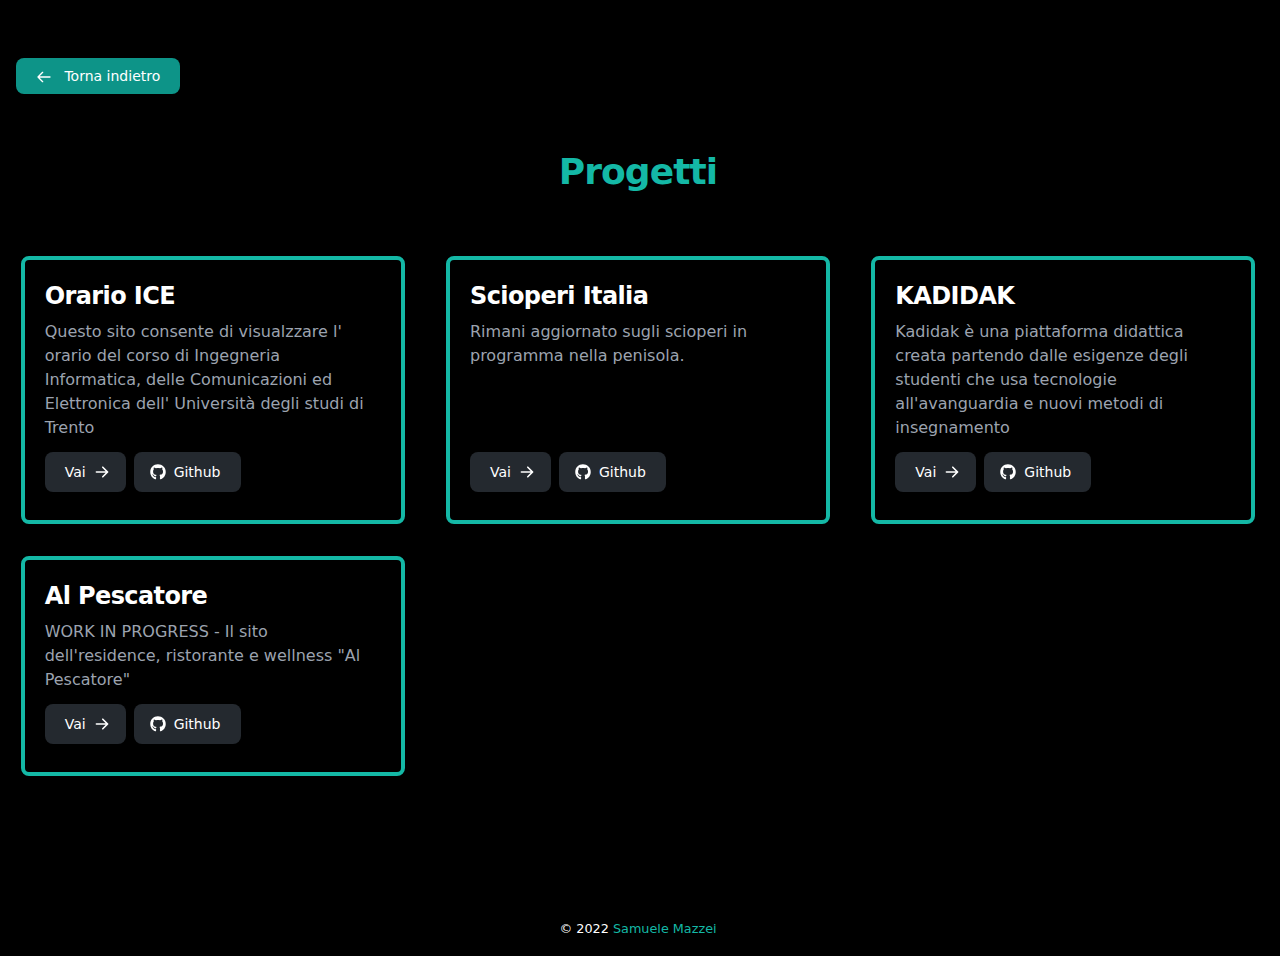
==== progetti/index.html @ 5427f7c4 "new site" ====
<!DOCTYPE html>
<!DOCTYPE html><html lang="it">
  <head>
    <meta charset="UTF-8">
    <meta name="viewport" content="width=device-width">
    <link rel="icon" type="image/x-icon" href="/favicon.ico">
    <title>Progetti | Samuele Mazzei</title>
    <meta name="description" content="Qui trovi tutti i progetti a cui ho lavorato">
  <link rel="stylesheet" href="/assets/3dc16f4d.d06c239d.css" /></head>
  <body class="bg-black">
    <div class="min-h-screen">
      <section class="bg-black">
    <div class="py-8 lg:py-16 px-4 mx-auto justify-center">
      <a href="/" class="mx-auto focus:outline-none text-white focus:ring-4 font-medium rounded-lg text-sm px-5 py-2.5 bg-teal-600 hover:bg-teal-700 focus:ring-teal-800">
        <svg class="w-4 h-4 mr-2 self-center inline-flex" fill="none" stroke="currentColor" viewBox="0 0 24 24" xmlns="http://www.w3.org/2000/svg"><path stroke-linecap="round" stroke-linejoin="round" stroke-width="2" d="M10 19l-7-7m0 0l7-7m-7 7h18"></path>
        </svg>
        Torna indietro
      </a>
      <h2 class="lg:my-16 my-8 text-4xl tracking-tight font-extrabold text-center text-teal-500">
        Progetti
      </h2>
      <div class="grid gap-8 md:grid-cols-2 lg:grid-cols-3 justify-center container mx-auto justify-items-center">
        <div class="max-w-sm rounded-lg border-4 border-teal-500 bg-black"><div class="flex h-full flex-col p-5"><a href="https://zealous-pike-59fbec.netlify.app/"><h5 class="mb-2 text-2xl font-bold tracking-tight text-white">Orario ICE</h5></a>
    <p class="mb-3 grow font-normal text-gray-400">Questo sito consente di visualzzare l&#39; orario del corso di Ingegneria Informatica, delle Comunicazioni ed Elettronica dell&#39; Università degli studi di Trento</p>
    <div class="align-center flex"><a href="https://zealous-pike-59fbec.netlify.app/" target="_blank" class="mr-2 mb-2 inline-flex items-center rounded-lg bg-[#24292F] px-5 py-2.5 text-center text-sm font-medium text-white hover:bg-[#24292F]/90 focus:outline-none focus:ring-4 focus:ring-[#24292F]/50 dark:hover:bg-[#050708]/30 dark:focus:ring-gray-500">Vai
        <svg class="ml-2 -mr-1 h-4 w-4" fill="currentColor" viewBox="0 0 20 20" xmlns="http://www.w3.org/2000/svg"><path fill-rule="evenodd" d="M10.293 3.293a1 1 0 011.414 0l6 6a1 1 0 010 1.414l-6 6a1 1 0 01-1.414-1.414L14.586 11H3a1 1 0 110-2h11.586l-4.293-4.293a1 1 0 010-1.414z" clip-rule="evenodd"></path></svg></a>
      <a href="https://github.com/Samu01Tech/Orario-ICE" target="_blank" class="mr-2 mb-2 inline-flex items-center rounded-lg bg-[#24292F] px-5 py-2.5 text-center text-sm font-medium text-white hover:bg-[#24292F]/90 focus:outline-none focus:ring-4 focus:ring-[#24292F]/50 dark:hover:bg-[#050708]/30 dark:focus:ring-gray-500"><svg class="mr-2 -ml-1 h-4 w-4" aria-hidden="true" focusable="false" data-prefix="fab" data-icon="github" role="img" xmlns="http://www.w3.org/2000/svg" viewBox="0 0 496 512"><path fill="currentColor" d="M165.9 397.4c0 2-2.3 3.6-5.2 3.6-3.3 .3-5.6-1.3-5.6-3.6 0-2 2.3-3.6 5.2-3.6 3-.3 5.6 1.3 5.6 3.6zm-31.1-4.5c-.7 2 1.3 4.3 4.3 4.9 2.6 1 5.6 0 6.2-2s-1.3-4.3-4.3-5.2c-2.6-.7-5.5 .3-6.2 2.3zm44.2-1.7c-2.9 .7-4.9 2.6-4.6 4.9 .3 2 2.9 3.3 5.9 2.6 2.9-.7 4.9-2.6 4.6-4.6-.3-1.9-3-3.2-5.9-2.9zM244.8 8C106.1 8 0 113.3 0 252c0 110.9 69.8 205.8 169.5 239.2 12.8 2.3 17.3-5.6 17.3-12.1 0-6.2-.3-40.4-.3-61.4 0 0-70 15-84.7-29.8 0 0-11.4-29.1-27.8-36.6 0 0-22.9-15.7 1.6-15.4 0 0 24.9 2 38.6 25.8 21.9 38.6 58.6 27.5 72.9 20.9 2.3-16 8.8-27.1 16-33.7-55.9-6.2-112.3-14.3-112.3-110.5 0-27.5 7.6-41.3 23.6-58.9-2.6-6.5-11.1-33.3 2.6-67.9 20.9-6.5 69 27 69 27 20-5.6 41.5-8.5 62.8-8.5s42.8 2.9 62.8 8.5c0 0 48.1-33.6 69-27 13.7 34.7 5.2 61.4 2.6 67.9 16 17.7 25.8 31.5 25.8 58.9 0 96.5-58.9 104.2-114.8 110.5 9.2 7.9 17 22.9 17 46.4 0 33.7-.3 75.4-.3 83.6 0 6.5 4.6 14.4 17.3 12.1C428.2 457.8 496 362.9 496 252 496 113.3 383.5 8 244.8 8zM97.2 352.9c-1.3 1-1 3.3 .7 5.2 1.6 1.6 3.9 2.3 5.2 1 1.3-1 1-3.3-.7-5.2-1.6-1.6-3.9-2.3-5.2-1zm-10.8-8.1c-.7 1.3 .3 2.9 2.3 3.9 1.6 1 3.6 .7 4.3-.7 .7-1.3-.3-2.9-2.3-3.9-2-.6-3.6-.3-4.3 .7zm32.4 35.6c-1.6 1.3-1 4.3 1.3 6.2 2.3 2.3 5.2 2.6 6.5 1 1.3-1.3 .7-4.3-1.3-6.2-2.2-2.3-5.2-2.6-6.5-1zm-11.4-14.7c-1.6 1-1.6 3.6 0 5.9 1.6 2.3 4.3 3.3 5.6 2.3 1.6-1.3 1.6-3.9 0-6.2-1.4-2.3-4-3.3-5.6-2z"></path></svg>
          Github
        </a></div></div></div><div class="max-w-sm rounded-lg border-4 border-teal-500 bg-black"><div class="flex h-full flex-col p-5"><a href="https://scioperi-italia.netlify.app/"><h5 class="mb-2 text-2xl font-bold tracking-tight text-white">Scioperi Italia</h5></a>
    <p class="mb-3 grow font-normal text-gray-400">Rimani aggiornato sugli scioperi in programma nella penisola.</p>
    <div class="align-center flex"><a href="https://scioperi-italia.netlify.app/" target="_blank" class="mr-2 mb-2 inline-flex items-center rounded-lg bg-[#24292F] px-5 py-2.5 text-center text-sm font-medium text-white hover:bg-[#24292F]/90 focus:outline-none focus:ring-4 focus:ring-[#24292F]/50 dark:hover:bg-[#050708]/30 dark:focus:ring-gray-500">Vai
        <svg class="ml-2 -mr-1 h-4 w-4" fill="currentColor" viewBox="0 0 20 20" xmlns="http://www.w3.org/2000/svg"><path fill-rule="evenodd" d="M10.293 3.293a1 1 0 011.414 0l6 6a1 1 0 010 1.414l-6 6a1 1 0 01-1.414-1.414L14.586 11H3a1 1 0 110-2h11.586l-4.293-4.293a1 1 0 010-1.414z" clip-rule="evenodd"></path></svg></a>
      <a href="https://github.com/Samu01Tech/scioperi" target="_blank" class="mr-2 mb-2 inline-flex items-center rounded-lg bg-[#24292F] px-5 py-2.5 text-center text-sm font-medium text-white hover:bg-[#24292F]/90 focus:outline-none focus:ring-4 focus:ring-[#24292F]/50 dark:hover:bg-[#050708]/30 dark:focus:ring-gray-500"><svg class="mr-2 -ml-1 h-4 w-4" aria-hidden="true" focusable="false" data-prefix="fab" data-icon="github" role="img" xmlns="http://www.w3.org/2000/svg" viewBox="0 0 496 512"><path fill="currentColor" d="M165.9 397.4c0 2-2.3 3.6-5.2 3.6-3.3 .3-5.6-1.3-5.6-3.6 0-2 2.3-3.6 5.2-3.6 3-.3 5.6 1.3 5.6 3.6zm-31.1-4.5c-.7 2 1.3 4.3 4.3 4.9 2.6 1 5.6 0 6.2-2s-1.3-4.3-4.3-5.2c-2.6-.7-5.5 .3-6.2 2.3zm44.2-1.7c-2.9 .7-4.9 2.6-4.6 4.9 .3 2 2.9 3.3 5.9 2.6 2.9-.7 4.9-2.6 4.6-4.6-.3-1.9-3-3.2-5.9-2.9zM244.8 8C106.1 8 0 113.3 0 252c0 110.9 69.8 205.8 169.5 239.2 12.8 2.3 17.3-5.6 17.3-12.1 0-6.2-.3-40.4-.3-61.4 0 0-70 15-84.7-29.8 0 0-11.4-29.1-27.8-36.6 0 0-22.9-15.7 1.6-15.4 0 0 24.9 2 38.6 25.8 21.9 38.6 58.6 27.5 72.9 20.9 2.3-16 8.8-27.1 16-33.7-55.9-6.2-112.3-14.3-112.3-110.5 0-27.5 7.6-41.3 23.6-58.9-2.6-6.5-11.1-33.3 2.6-67.9 20.9-6.5 69 27 69 27 20-5.6 41.5-8.5 62.8-8.5s42.8 2.9 62.8 8.5c0 0 48.1-33.6 69-27 13.7 34.7 5.2 61.4 2.6 67.9 16 17.7 25.8 31.5 25.8 58.9 0 96.5-58.9 104.2-114.8 110.5 9.2 7.9 17 22.9 17 46.4 0 33.7-.3 75.4-.3 83.6 0 6.5 4.6 14.4 17.3 12.1C428.2 457.8 496 362.9 496 252 496 113.3 383.5 8 244.8 8zM97.2 352.9c-1.3 1-1 3.3 .7 5.2 1.6 1.6 3.9 2.3 5.2 1 1.3-1 1-3.3-.7-5.2-1.6-1.6-3.9-2.3-5.2-1zm-10.8-8.1c-.7 1.3 .3 2.9 2.3 3.9 1.6 1 3.6 .7 4.3-.7 .7-1.3-.3-2.9-2.3-3.9-2-.6-3.6-.3-4.3 .7zm32.4 35.6c-1.6 1.3-1 4.3 1.3 6.2 2.3 2.3 5.2 2.6 6.5 1 1.3-1.3 .7-4.3-1.3-6.2-2.2-2.3-5.2-2.6-6.5-1zm-11.4-14.7c-1.6 1-1.6 3.6 0 5.9 1.6 2.3 4.3 3.3 5.6 2.3 1.6-1.3 1.6-3.9 0-6.2-1.4-2.3-4-3.3-5.6-2z"></path></svg>
          Github
        </a></div></div></div><div class="max-w-sm rounded-lg border-4 border-teal-500 bg-black"><div class="flex h-full flex-col p-5"><a href="https://kadidak.com/"><h5 class="mb-2 text-2xl font-bold tracking-tight text-white">KADIDAK</h5></a>
    <p class="mb-3 grow font-normal text-gray-400">Kadidak è una piattaforma didattica creata partendo dalle esigenze degli studenti che usa tecnologie all&#39;avanguardia e nuovi metodi di insegnamento</p>
    <div class="align-center flex"><a href="https://kadidak.com/" target="_blank" class="mr-2 mb-2 inline-flex items-center rounded-lg bg-[#24292F] px-5 py-2.5 text-center text-sm font-medium text-white hover:bg-[#24292F]/90 focus:outline-none focus:ring-4 focus:ring-[#24292F]/50 dark:hover:bg-[#050708]/30 dark:focus:ring-gray-500">Vai
        <svg class="ml-2 -mr-1 h-4 w-4" fill="currentColor" viewBox="0 0 20 20" xmlns="http://www.w3.org/2000/svg"><path fill-rule="evenodd" d="M10.293 3.293a1 1 0 011.414 0l6 6a1 1 0 010 1.414l-6 6a1 1 0 01-1.414-1.414L14.586 11H3a1 1 0 110-2h11.586l-4.293-4.293a1 1 0 010-1.414z" clip-rule="evenodd"></path></svg></a>
      <a href="https://github.com/kadidak" target="_blank" class="mr-2 mb-2 inline-flex items-center rounded-lg bg-[#24292F] px-5 py-2.5 text-center text-sm font-medium text-white hover:bg-[#24292F]/90 focus:outline-none focus:ring-4 focus:ring-[#24292F]/50 dark:hover:bg-[#050708]/30 dark:focus:ring-gray-500"><svg class="mr-2 -ml-1 h-4 w-4" aria-hidden="true" focusable="false" data-prefix="fab" data-icon="github" role="img" xmlns="http://www.w3.org/2000/svg" viewBox="0 0 496 512"><path fill="currentColor" d="M165.9 397.4c0 2-2.3 3.6-5.2 3.6-3.3 .3-5.6-1.3-5.6-3.6 0-2 2.3-3.6 5.2-3.6 3-.3 5.6 1.3 5.6 3.6zm-31.1-4.5c-.7 2 1.3 4.3 4.3 4.9 2.6 1 5.6 0 6.2-2s-1.3-4.3-4.3-5.2c-2.6-.7-5.5 .3-6.2 2.3zm44.2-1.7c-2.9 .7-4.9 2.6-4.6 4.9 .3 2 2.9 3.3 5.9 2.6 2.9-.7 4.9-2.6 4.6-4.6-.3-1.9-3-3.2-5.9-2.9zM244.8 8C106.1 8 0 113.3 0 252c0 110.9 69.8 205.8 169.5 239.2 12.8 2.3 17.3-5.6 17.3-12.1 0-6.2-.3-40.4-.3-61.4 0 0-70 15-84.7-29.8 0 0-11.4-29.1-27.8-36.6 0 0-22.9-15.7 1.6-15.4 0 0 24.9 2 38.6 25.8 21.9 38.6 58.6 27.5 72.9 20.9 2.3-16 8.8-27.1 16-33.7-55.9-6.2-112.3-14.3-112.3-110.5 0-27.5 7.6-41.3 23.6-58.9-2.6-6.5-11.1-33.3 2.6-67.9 20.9-6.5 69 27 69 27 20-5.6 41.5-8.5 62.8-8.5s42.8 2.9 62.8 8.5c0 0 48.1-33.6 69-27 13.7 34.7 5.2 61.4 2.6 67.9 16 17.7 25.8 31.5 25.8 58.9 0 96.5-58.9 104.2-114.8 110.5 9.2 7.9 17 22.9 17 46.4 0 33.7-.3 75.4-.3 83.6 0 6.5 4.6 14.4 17.3 12.1C428.2 457.8 496 362.9 496 252 496 113.3 383.5 8 244.8 8zM97.2 352.9c-1.3 1-1 3.3 .7 5.2 1.6 1.6 3.9 2.3 5.2 1 1.3-1 1-3.3-.7-5.2-1.6-1.6-3.9-2.3-5.2-1zm-10.8-8.1c-.7 1.3 .3 2.9 2.3 3.9 1.6 1 3.6 .7 4.3-.7 .7-1.3-.3-2.9-2.3-3.9-2-.6-3.6-.3-4.3 .7zm32.4 35.6c-1.6 1.3-1 4.3 1.3 6.2 2.3 2.3 5.2 2.6 6.5 1 1.3-1.3 .7-4.3-1.3-6.2-2.2-2.3-5.2-2.6-6.5-1zm-11.4-14.7c-1.6 1-1.6 3.6 0 5.9 1.6 2.3 4.3 3.3 5.6 2.3 1.6-1.3 1.6-3.9 0-6.2-1.4-2.3-4-3.3-5.6-2z"></path></svg>
          Github
        </a></div></div></div><div class="max-w-sm rounded-lg border-4 border-teal-500 bg-black"><div class="flex h-full flex-col p-5"><a href="https://animated-piroshki-59fb33.netlify.app"><h5 class="mb-2 text-2xl font-bold tracking-tight text-white">Al Pescatore</h5></a>
    <p class="mb-3 grow font-normal text-gray-400">WORK IN PROGRESS - Il sito dell&#39;residence, ristorante e wellness &quot;Al Pescatore&quot;</p>
    <div class="align-center flex"><a href="https://animated-piroshki-59fb33.netlify.app" target="_blank" class="mr-2 mb-2 inline-flex items-center rounded-lg bg-[#24292F] px-5 py-2.5 text-center text-sm font-medium text-white hover:bg-[#24292F]/90 focus:outline-none focus:ring-4 focus:ring-[#24292F]/50 dark:hover:bg-[#050708]/30 dark:focus:ring-gray-500">Vai
        <svg class="ml-2 -mr-1 h-4 w-4" fill="currentColor" viewBox="0 0 20 20" xmlns="http://www.w3.org/2000/svg"><path fill-rule="evenodd" d="M10.293 3.293a1 1 0 011.414 0l6 6a1 1 0 010 1.414l-6 6a1 1 0 01-1.414-1.414L14.586 11H3a1 1 0 110-2h11.586l-4.293-4.293a1 1 0 010-1.414z" clip-rule="evenodd"></path></svg></a>
      <a href="https://github.com/samu01tech" target="_blank" class="mr-2 mb-2 inline-flex items-center rounded-lg bg-[#24292F] px-5 py-2.5 text-center text-sm font-medium text-white hover:bg-[#24292F]/90 focus:outline-none focus:ring-4 focus:ring-[#24292F]/50 dark:hover:bg-[#050708]/30 dark:focus:ring-gray-500"><svg class="mr-2 -ml-1 h-4 w-4" aria-hidden="true" focusable="false" data-prefix="fab" data-icon="github" role="img" xmlns="http://www.w3.org/2000/svg" viewBox="0 0 496 512"><path fill="currentColor" d="M165.9 397.4c0 2-2.3 3.6-5.2 3.6-3.3 .3-5.6-1.3-5.6-3.6 0-2 2.3-3.6 5.2-3.6 3-.3 5.6 1.3 5.6 3.6zm-31.1-4.5c-.7 2 1.3 4.3 4.3 4.9 2.6 1 5.6 0 6.2-2s-1.3-4.3-4.3-5.2c-2.6-.7-5.5 .3-6.2 2.3zm44.2-1.7c-2.9 .7-4.9 2.6-4.6 4.9 .3 2 2.9 3.3 5.9 2.6 2.9-.7 4.9-2.6 4.6-4.6-.3-1.9-3-3.2-5.9-2.9zM244.8 8C106.1 8 0 113.3 0 252c0 110.9 69.8 205.8 169.5 239.2 12.8 2.3 17.3-5.6 17.3-12.1 0-6.2-.3-40.4-.3-61.4 0 0-70 15-84.7-29.8 0 0-11.4-29.1-27.8-36.6 0 0-22.9-15.7 1.6-15.4 0 0 24.9 2 38.6 25.8 21.9 38.6 58.6 27.5 72.9 20.9 2.3-16 8.8-27.1 16-33.7-55.9-6.2-112.3-14.3-112.3-110.5 0-27.5 7.6-41.3 23.6-58.9-2.6-6.5-11.1-33.3 2.6-67.9 20.9-6.5 69 27 69 27 20-5.6 41.5-8.5 62.8-8.5s42.8 2.9 62.8 8.5c0 0 48.1-33.6 69-27 13.7 34.7 5.2 61.4 2.6 67.9 16 17.7 25.8 31.5 25.8 58.9 0 96.5-58.9 104.2-114.8 110.5 9.2 7.9 17 22.9 17 46.4 0 33.7-.3 75.4-.3 83.6 0 6.5 4.6 14.4 17.3 12.1C428.2 457.8 496 362.9 496 252 496 113.3 383.5 8 244.8 8zM97.2 352.9c-1.3 1-1 3.3 .7 5.2 1.6 1.6 3.9 2.3 5.2 1 1.3-1 1-3.3-.7-5.2-1.6-1.6-3.9-2.3-5.2-1zm-10.8-8.1c-.7 1.3 .3 2.9 2.3 3.9 1.6 1 3.6 .7 4.3-.7 .7-1.3-.3-2.9-2.3-3.9-2-.6-3.6-.3-4.3 .7zm32.4 35.6c-1.6 1.3-1 4.3 1.3 6.2 2.3 2.3 5.2 2.6 6.5 1 1.3-1.3 .7-4.3-1.3-6.2-2.2-2.3-5.2-2.6-6.5-1zm-11.4-14.7c-1.6 1-1.6 3.6 0 5.9 1.6 2.3 4.3 3.3 5.6 2.3 1.6-1.3 1.6-3.9 0-6.2-1.4-2.3-4-3.3-5.6-2z"></path></svg>
          Github
        </a></div></div></div>
      </div>
    </div>
  </section>
    </div>
    <footer class="p-4">
      <!-- automatic year copyright footer -->
      <div class="text-center text-white">
        <small>
          © 2022
          <a href="/" class="text-teal-500"> Samuele Mazzei</a>
        </small>
      </div>
    </footer>
  </body></html>
---- assets/3dc16f4d.d06c239d.css ----
html{scroll-behavior:smooth;scrollbar-gutter:stable}::-webkit-scrollbar{width:.25rem}::-webkit-scrollbar-thumb{--tw-bg-opacity: 1;background-color:rgb(20 184 166 / var(--tw-bg-opacity))}::-webkit-scrollbar-track{--tw-bg-opacity: 1;background-color:rgb(17 94 89 / var(--tw-bg-opacity))}h1,h2,h3,h4,h5,h6,p{color:#fff}.logo{height:2.25rem}.link{border-bottom-width:2px;--tw-border-opacity: 1;border-color:rgb(20 184 166 / var(--tw-border-opacity));--tw-text-opacity: 1;color:rgb(20 184 166 / var(--tw-text-opacity))}*,:before,:after{box-sizing:border-box;border-width:0;border-style:solid;border-color:#e5e7eb}:before,:after{--tw-content: ""}html{line-height:1.5;-webkit-text-size-adjust:100%;-moz-tab-size:4;-o-tab-size:4;tab-size:4;font-family:ui-sans-serif,system-ui,-apple-system,BlinkMacSystemFont,Segoe UI,Roboto,Helvetica Neue,Arial,Noto Sans,sans-serif,"Apple Color Emoji","Segoe UI Emoji",Segoe UI Symbol,"Noto Color Emoji"}body{margin:0;line-height:inherit}hr{height:0;color:inherit;border-top-width:1px}abbr:where([title]){-webkit-text-decoration:underline dotted;text-decoration:underline dotted}h1,h2,h3,h4,h5,h6{font-size:inherit;font-weight:inherit}a{color:inherit;text-decoration:inherit}b,strong{font-weight:bolder}code,kbd,samp,pre{font-family:ui-monospace,SFMono-Regular,Menlo,Monaco,Consolas,Liberation Mono,Courier New,monospace;font-size:1em}small{font-size:80%}sub,sup{font-size:75%;line-height:0;position:relative;vertical-align:baseline}sub{bottom:-.25em}sup{top:-.5em}table{text-indent:0;border-color:inherit;border-collapse:collapse}button,input,optgroup,select,textarea{font-family:inherit;font-size:100%;font-weight:inherit;line-height:inherit;color:inherit;margin:0;padding:0}button,select{text-transform:none}button,[type=button],[type=reset],[type=submit]{-webkit-appearance:button;background-color:transparent;background-image:none}:-moz-focusring{outline:auto}:-moz-ui-invalid{box-shadow:none}progress{vertical-align:baseline}::-webkit-inner-spin-button,::-webkit-outer-spin-button{height:auto}[type=search]{-webkit-appearance:textfield;outline-offset:-2px}::-webkit-search-decoration{-webkit-appearance:none}::-webkit-file-upload-button{-webkit-appearance:button;font:inherit}summary{display:list-item}blockquote,dl,dd,h1,h2,h3,h4,h5,h6,hr,figure,p,pre{margin:0}fieldset{margin:0;padding:0}legend{padding:0}ol,ul,menu{list-style:none;margin:0;padding:0}textarea{resize:vertical}input::-moz-placeholder,textarea::-moz-placeholder{opacity:1;color:#9ca3af}input::placeholder,textarea::placeholder{opacity:1;color:#9ca3af}button,[role=button]{cursor:pointer}:disabled{cursor:default}img,svg,video,canvas,audio,iframe,embed,object{display:block;vertical-align:middle}img,video{max-width:100%;height:auto}*,:before,:after{--tw-border-spacing-x: 0;--tw-border-spacing-y: 0;--tw-translate-x: 0;--tw-translate-y: 0;--tw-rotate: 0;--tw-skew-x: 0;--tw-skew-y: 0;--tw-scale-x: 1;--tw-scale-y: 1;--tw-pan-x: ;--tw-pan-y: ;--tw-pinch-zoom: ;--tw-scroll-snap-strictness: proximity;--tw-ordinal: ;--tw-slashed-zero: ;--tw-numeric-figure: ;--tw-numeric-spacing: ;--tw-numeric-fraction: ;--tw-ring-inset: ;--tw-ring-offset-width: 0px;--tw-ring-offset-color: #fff;--tw-ring-color: rgb(59 130 246 / .5);--tw-ring-offset-shadow: 0 0 #0000;--tw-ring-shadow: 0 0 #0000;--tw-shadow: 0 0 #0000;--tw-shadow-colored: 0 0 #0000;--tw-blur: ;--tw-brightness: ;--tw-contrast: ;--tw-grayscale: ;--tw-hue-rotate: ;--tw-invert: ;--tw-saturate: ;--tw-sepia: ;--tw-drop-shadow: ;--tw-backdrop-blur: ;--tw-backdrop-brightness: ;--tw-backdrop-contrast: ;--tw-backdrop-grayscale: ;--tw-backdrop-hue-rotate: ;--tw-backdrop-invert: ;--tw-backdrop-opacity: ;--tw-backdrop-saturate: ;--tw-backdrop-sepia: }::-webkit-backdrop{--tw-border-spacing-x: 0;--tw-border-spacing-y: 0;--tw-translate-x: 0;--tw-translate-y: 0;--tw-rotate: 0;--tw-skew-x: 0;--tw-skew-y: 0;--tw-scale-x: 1;--tw-scale-y: 1;--tw-pan-x: ;--tw-pan-y: ;--tw-pinch-zoom: ;--tw-scroll-snap-strictness: proximity;--tw-ordinal: ;--tw-slashed-zero: ;--tw-numeric-figure: ;--tw-numeric-spacing: ;--tw-numeric-fraction: ;--tw-ring-inset: ;--tw-ring-offset-width: 0px;--tw-ring-offset-color: #fff;--tw-ring-color: rgb(59 130 246 / .5);--tw-ring-offset-shadow: 0 0 #0000;--tw-ring-shadow: 0 0 #0000;--tw-shadow: 0 0 #0000;--tw-shadow-colored: 0 0 #0000;--tw-blur: ;--tw-brightness: ;--tw-contrast: ;--tw-grayscale: ;--tw-hue-rotate: ;--tw-invert: ;--tw-saturate: ;--tw-sepia: ;--tw-drop-shadow: ;--tw-backdrop-blur: ;--tw-backdrop-brightness: ;--tw-backdrop-contrast: ;--tw-backdrop-grayscale: ;--tw-backdrop-hue-rotate: ;--tw-backdrop-invert: ;--tw-backdrop-opacity: ;--tw-backdrop-saturate: ;--tw-backdrop-sepia: }::backdrop{--tw-border-spacing-x: 0;--tw-border-spacing-y: 0;--tw-translate-x: 0;--tw-translate-y: 0;--tw-rotate: 0;--tw-skew-x: 0;--tw-skew-y: 0;--tw-scale-x: 1;--tw-scale-y: 1;--tw-pan-x: ;--tw-pan-y: ;--tw-pinch-zoom: ;--tw-scroll-snap-strictness: proximity;--tw-ordinal: ;--tw-slashed-zero: ;--tw-numeric-figure: ;--tw-numeric-spacing: ;--tw-numeric-fraction: ;--tw-ring-inset: ;--tw-ring-offset-width: 0px;--tw-ring-offset-color: #fff;--tw-ring-color: rgb(59 130 246 / .5);--tw-ring-offset-shadow: 0 0 #0000;--tw-ring-shadow: 0 0 #0000;--tw-shadow: 0 0 #0000;--tw-shadow-colored: 0 0 #0000;--tw-blur: ;--tw-brightness: ;--tw-contrast: ;--tw-grayscale: ;--tw-hue-rotate: ;--tw-invert: ;--tw-saturate: ;--tw-sepia: ;--tw-drop-shadow: ;--tw-backdrop-blur: ;--tw-backdrop-brightness: ;--tw-backdrop-contrast: ;--tw-backdrop-grayscale: ;--tw-backdrop-hue-rotate: ;--tw-backdrop-invert: ;--tw-backdrop-opacity: ;--tw-backdrop-saturate: ;--tw-backdrop-sepia: }.container{width:100%}@media (min-width: 640px){.container{max-width:640px}}@media (min-width: 768px){.container{max-width:768px}}@media (min-width: 1024px){.container{max-width:1024px}}@media (min-width: 1280px){.container{max-width:1280px}}@media (min-width: 1536px){.container{max-width:1536px}}.relative{position:relative}.mx-auto{margin-left:auto;margin-right:auto}.my-8{margin-top:2rem;margin-bottom:2rem}.mb-3{margin-bottom:.75rem}.mb-4{margin-bottom:1rem}.mb-8{margin-bottom:2rem}.mb-2{margin-bottom:.5rem}.mr-2{margin-right:.5rem}.ml-2{margin-left:.5rem}.-mr-1{margin-right:-.25rem}.-ml-1{margin-left:-.25rem}.mt-8{margin-top:2rem}.block{display:block}.inline{display:inline}.flex{display:flex}.inline-flex{display:inline-flex}.grid{display:grid}.aspect-video{aspect-ratio:16 / 9}.h-12{height:3rem}.h-10{height:2.5rem}.h-full{height:100%}.h-4{height:1rem}.h-6{height:1.5rem}.min-h-screen{min-height:100vh}.w-10{width:2.5rem}.w-full{width:100%}.w-4{width:1rem}.w-6{width:1.5rem}.max-w-screen-xl{max-width:1280px}.max-w-screen-md{max-width:768px}.max-w-sm{max-width:24rem}.max-w-screen-sm{max-width:640px}.grow{flex-grow:1}.transform{transform:translate(var(--tw-translate-x),var(--tw-translate-y)) rotate(var(--tw-rotate)) skew(var(--tw-skew-x)) skewY(var(--tw-skew-y)) scaleX(var(--tw-scale-x)) scaleY(var(--tw-scale-y))}.flex-row{flex-direction:row}.flex-col{flex-direction:column}.flex-wrap{flex-wrap:wrap}.place-items-center{place-items:center}.items-center{align-items:center}.justify-center{justify-content:center}.justify-evenly{justify-content:space-evenly}.justify-items-center{justify-items:center}.gap-8{gap:2rem}.place-self-center{place-self:center}.self-center{align-self:center}.rounded-full{border-radius:9999px}.rounded-lg{border-radius:.5rem}.border-4{border-width:4px}.border{border-width:1px}.border-teal-500{--tw-border-opacity: 1;border-color:rgb(20 184 166 / var(--tw-border-opacity))}.bg-white{--tw-bg-opacity: 1;background-color:rgb(255 255 255 / var(--tw-bg-opacity))}.bg-black{--tw-bg-opacity: 1;background-color:rgb(0 0 0 / var(--tw-bg-opacity))}.bg-\[\#24292F\]{--tw-bg-opacity: 1;background-color:rgb(36 41 47 / var(--tw-bg-opacity))}.bg-teal-600{--tw-bg-opacity: 1;background-color:rgb(13 148 136 / var(--tw-bg-opacity))}.bg-gradient-to-b{background-image:linear-gradient(to bottom,var(--tw-gradient-stops))}.from-teal-500{--tw-gradient-from: #14b8a6;--tw-gradient-to: rgb(20 184 166 / 0);--tw-gradient-stops: var(--tw-gradient-from), var(--tw-gradient-to)}.to-cyan-500{--tw-gradient-to: #06b6d4}.bg-clip-text{-webkit-background-clip:text;background-clip:text}.p-5{padding:1.25rem}.p-4{padding:1rem}.px-4{padding-left:1rem;padding-right:1rem}.py-8{padding-top:2rem;padding-bottom:2rem}.px-5{padding-left:1.25rem;padding-right:1.25rem}.py-2\.5{padding-top:.625rem;padding-bottom:.625rem}.py-2{padding-top:.5rem;padding-bottom:.5rem}.text-center{text-align:center}.text-lg{font-size:1.125rem;line-height:1.75rem}.text-5xl{font-size:3rem;line-height:1}.text-2xl{font-size:1.5rem;line-height:2rem}.text-sm{font-size:.875rem;line-height:1.25rem}.text-4xl{font-size:2.25rem;line-height:2.5rem}.font-medium{font-weight:500}.font-extrabold{font-weight:800}.font-normal{font-weight:400}.font-bold{font-weight:700}.font-light{font-weight:300}.uppercase{text-transform:uppercase}.leading-none{line-height:1}.leading-tight{line-height:1.25}.tracking-tight{letter-spacing:-.025em}.text-gray-600{--tw-text-opacity: 1;color:rgb(75 85 99 / var(--tw-text-opacity))}.text-teal-900{--tw-text-opacity: 1;color:rgb(19 78 74 / var(--tw-text-opacity))}.text-transparent{color:transparent}.text-gray-400{--tw-text-opacity: 1;color:rgb(156 163 175 / var(--tw-text-opacity))}.text-white{--tw-text-opacity: 1;color:rgb(255 255 255 / var(--tw-text-opacity))}.text-teal-500{--tw-text-opacity: 1;color:rgb(20 184 166 / var(--tw-text-opacity))}.text-gray-900{--tw-text-opacity: 1;color:rgb(17 24 39 / var(--tw-text-opacity))}.text-gray-500{--tw-text-opacity: 1;color:rgb(107 114 128 / var(--tw-text-opacity))}.shadow-white{--tw-shadow-color: #fff;--tw-shadow: var(--tw-shadow-colored)}.transition-all{transition-property:all;transition-timing-function:cubic-bezier(.4,0,.2,1);transition-duration:.15s}.will-change-transform{will-change:transform}.hover\:-translate-y-1:hover{--tw-translate-y: -.25rem;transform:translate(var(--tw-translate-x),var(--tw-translate-y)) rotate(var(--tw-rotate)) skew(var(--tw-skew-x)) skewY(var(--tw-skew-y)) scaleX(var(--tw-scale-x)) scaleY(var(--tw-scale-y))}.hover\:rotate-12:hover{--tw-rotate: 12deg;transform:translate(var(--tw-translate-x),var(--tw-translate-y)) rotate(var(--tw-rotate)) skew(var(--tw-skew-x)) skewY(var(--tw-skew-y)) scaleX(var(--tw-scale-x)) scaleY(var(--tw-scale-y))}.hover\:scale-105:hover{--tw-scale-x: 1.05;--tw-scale-y: 1.05;transform:translate(var(--tw-translate-x),var(--tw-translate-y)) rotate(var(--tw-rotate)) skew(var(--tw-skew-x)) skewY(var(--tw-skew-y)) scaleX(var(--tw-scale-x)) scaleY(var(--tw-scale-y))}.hover\:bg-\[\#24292F\]\/90:hover{background-color:#24292fe6}.hover\:bg-teal-700:hover{--tw-bg-opacity: 1;background-color:rgb(15 118 110 / var(--tw-bg-opacity))}.focus\:outline-none:focus{outline:2px solid transparent;outline-offset:2px}.focus\:ring-4:focus{--tw-ring-offset-shadow: var(--tw-ring-inset) 0 0 0 var(--tw-ring-offset-width) var(--tw-ring-offset-color);--tw-ring-shadow: var(--tw-ring-inset) 0 0 0 calc(4px + var(--tw-ring-offset-width)) var(--tw-ring-color);box-shadow:var(--tw-ring-offset-shadow),var(--tw-ring-shadow),var(--tw-shadow, 0 0 #0000)}.focus\:ring-\[\#24292F\]\/50:focus{--tw-ring-color: rgb(36 41 47 / .5)}.focus\:ring-teal-800:focus{--tw-ring-opacity: 1;--tw-ring-color: rgb(17 94 89 / var(--tw-ring-opacity))}@media (prefers-color-scheme: dark){.dark\:bg-gray-900{--tw-bg-opacity: 1;background-color:rgb(17 24 39 / var(--tw-bg-opacity))}.dark\:text-white{--tw-text-opacity: 1;color:rgb(255 255 255 / var(--tw-text-opacity))}.dark\:text-gray-400{--tw-text-opacity: 1;color:rgb(156 163 175 / var(--tw-text-opacity))}.dark\:hover\:bg-\[\#050708\]\/30:hover{background-color:#0507084d}.dark\:focus\:ring-gray-500:focus{--tw-ring-opacity: 1;--tw-ring-color: rgb(107 114 128 / var(--tw-ring-opacity))}}@media (min-width: 640px){.sm\:gap-12{gap:3rem}.sm\:px-16{padding-left:4rem;padding-right:4rem}.sm\:py-16{padding-top:4rem;padding-bottom:4rem}.sm\:text-xl{font-size:1.25rem;line-height:1.75rem}}@media (min-width: 768px){.md\:grid-cols-2{grid-template-columns:repeat(2,minmax(0,1fr))}}@media (min-width: 1024px){.lg\:col-span-7{grid-column:span 7 / span 7}.lg\:col-span-5{grid-column:span 5 / span 5}.lg\:col-span-12{grid-column:span 12 / span 12}.lg\:my-16{margin-top:4rem;margin-bottom:4rem}.lg\:mt-0{margin-top:0}.lg\:mb-16{margin-bottom:4rem}.lg\:grid-cols-12{grid-template-columns:repeat(12,minmax(0,1fr))}.lg\:grid-cols-3{grid-template-columns:repeat(3,minmax(0,1fr))}.lg\:py-16{padding-top:4rem;padding-bottom:4rem}.lg\:px-6{padding-left:1.5rem;padding-right:1.5rem}.lg\:px-12{padding-left:3rem;padding-right:3rem}.lg\:text-2xl{font-size:1.5rem;line-height:2rem}.lg\:text-6xl{font-size:3.75rem;line-height:1}.lg\:text-xl{font-size:1.25rem;line-height:1.75rem}}@media (min-width: 1280px){.xl\:gap-0{gap:0px}.xl\:px-48{padding-left:12rem;padding-right:12rem}}
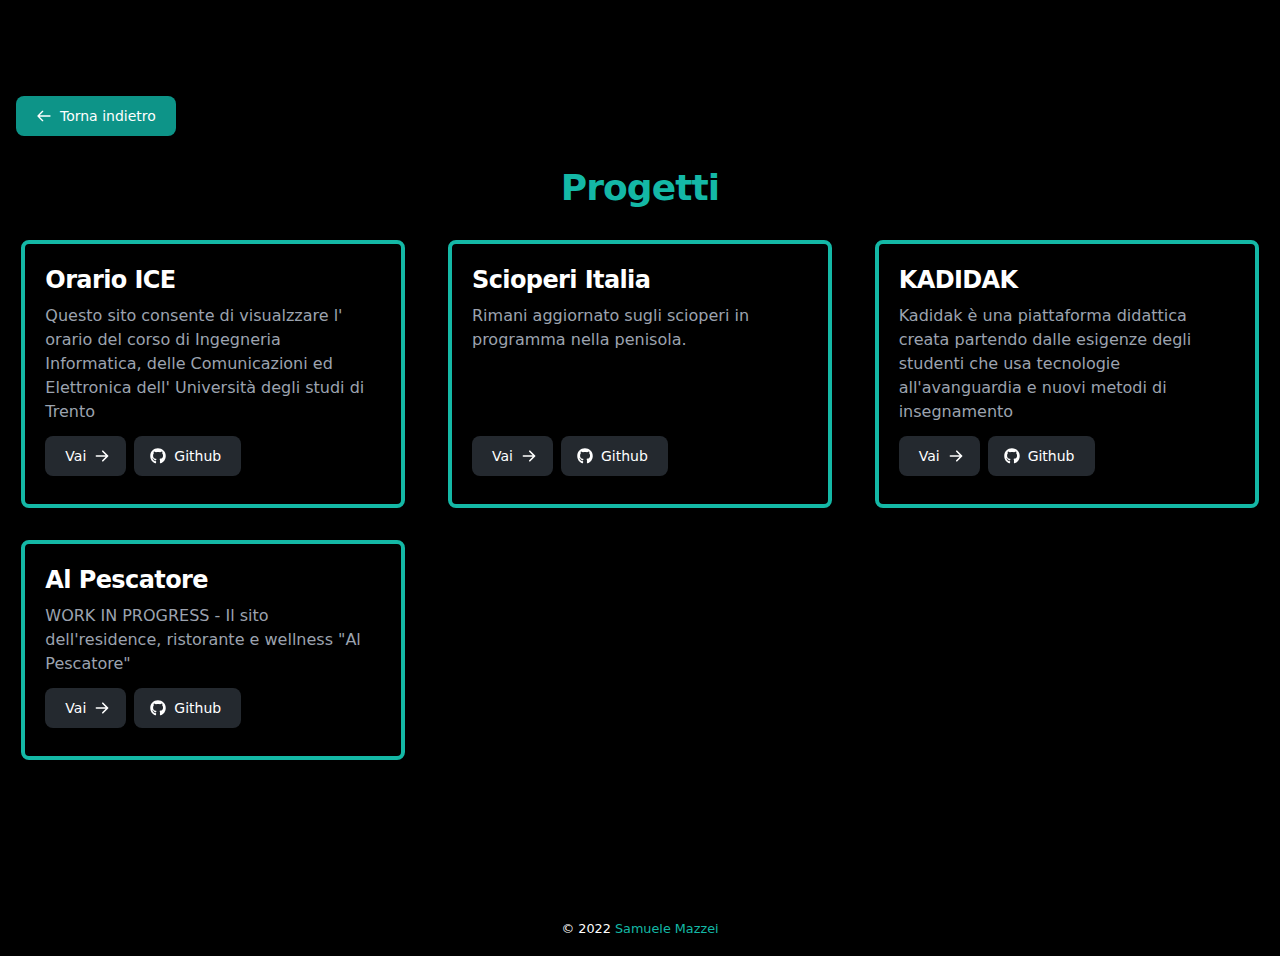
==== commit 74678ad0: "fixes" ====
--- a/progetti/index.html
+++ b/progetti/index.html
@@ -6,39 +6,37 @@
     <link rel="icon" type="image/x-icon" href="/favicon.ico">
     <title>Progetti | Samuele Mazzei</title>
     <meta name="description" content="Qui trovi tutti i progetti a cui ho lavorato">
-  <link rel="stylesheet" href="/assets/3dc16f4d.d06c239d.css" /></head>
+  <link rel="stylesheet" href="/assets/3dc16f4d.699f09eb.css" /></head>
   <body class="bg-black">
     <div class="min-h-screen">
       <section class="bg-black">
     <div class="py-8 lg:py-16 px-4 mx-auto justify-center">
-      <a href="/" class="mx-auto focus:outline-none text-white focus:ring-4 font-medium rounded-lg text-sm px-5 py-2.5 bg-teal-600 hover:bg-teal-700 focus:ring-teal-800">
+      <a href="/" class="button">
         <svg class="w-4 h-4 mr-2 self-center inline-flex" fill="none" stroke="currentColor" viewBox="0 0 24 24" xmlns="http://www.w3.org/2000/svg"><path stroke-linecap="round" stroke-linejoin="round" stroke-width="2" d="M10 19l-7-7m0 0l7-7m-7 7h18"></path>
         </svg>
         Torna indietro
       </a>
-      <h2 class="lg:my-16 my-8 text-4xl tracking-tight font-extrabold text-center text-teal-500">
-        Progetti
-      </h2>
+      <h2 class="section-title mt-8">Progetti</h2>
       <div class="grid gap-8 md:grid-cols-2 lg:grid-cols-3 justify-center container mx-auto justify-items-center">
-        <div class="max-w-sm rounded-lg border-4 border-teal-500 bg-black"><div class="flex h-full flex-col p-5"><a href="https://zealous-pike-59fbec.netlify.app/"><h5 class="mb-2 text-2xl font-bold tracking-tight text-white">Orario ICE</h5></a>
+        <div class="max-w-sm rounded-lg border-4 border-teal-500 bg-black transition-all hover:scale-105"><div class="flex h-full flex-col p-5"><a href="https://zealous-pike-59fbec.netlify.app/"><h5 class="mb-2 text-2xl font-bold tracking-tight text-white">Orario ICE</h5></a>
     <p class="mb-3 grow font-normal text-gray-400">Questo sito consente di visualzzare l&#39; orario del corso di Ingegneria Informatica, delle Comunicazioni ed Elettronica dell&#39; Università degli studi di Trento</p>
     <div class="align-center flex"><a href="https://zealous-pike-59fbec.netlify.app/" target="_blank" class="mr-2 mb-2 inline-flex items-center rounded-lg bg-[#24292F] px-5 py-2.5 text-center text-sm font-medium text-white hover:bg-[#24292F]/90 focus:outline-none focus:ring-4 focus:ring-[#24292F]/50 dark:hover:bg-[#050708]/30 dark:focus:ring-gray-500">Vai
         <svg class="ml-2 -mr-1 h-4 w-4" fill="currentColor" viewBox="0 0 20 20" xmlns="http://www.w3.org/2000/svg"><path fill-rule="evenodd" d="M10.293 3.293a1 1 0 011.414 0l6 6a1 1 0 010 1.414l-6 6a1 1 0 01-1.414-1.414L14.586 11H3a1 1 0 110-2h11.586l-4.293-4.293a1 1 0 010-1.414z" clip-rule="evenodd"></path></svg></a>
       <a href="https://github.com/Samu01Tech/Orario-ICE" target="_blank" class="mr-2 mb-2 inline-flex items-center rounded-lg bg-[#24292F] px-5 py-2.5 text-center text-sm font-medium text-white hover:bg-[#24292F]/90 focus:outline-none focus:ring-4 focus:ring-[#24292F]/50 dark:hover:bg-[#050708]/30 dark:focus:ring-gray-500"><svg class="mr-2 -ml-1 h-4 w-4" aria-hidden="true" focusable="false" data-prefix="fab" data-icon="github" role="img" xmlns="http://www.w3.org/2000/svg" viewBox="0 0 496 512"><path fill="currentColor" d="M165.9 397.4c0 2-2.3 3.6-5.2 3.6-3.3 .3-5.6-1.3-5.6-3.6 0-2 2.3-3.6 5.2-3.6 3-.3 5.6 1.3 5.6 3.6zm-31.1-4.5c-.7 2 1.3 4.3 4.3 4.9 2.6 1 5.6 0 6.2-2s-1.3-4.3-4.3-5.2c-2.6-.7-5.5 .3-6.2 2.3zm44.2-1.7c-2.9 .7-4.9 2.6-4.6 4.9 .3 2 2.9 3.3 5.9 2.6 2.9-.7 4.9-2.6 4.6-4.6-.3-1.9-3-3.2-5.9-2.9zM244.8 8C106.1 8 0 113.3 0 252c0 110.9 69.8 205.8 169.5 239.2 12.8 2.3 17.3-5.6 17.3-12.1 0-6.2-.3-40.4-.3-61.4 0 0-70 15-84.7-29.8 0 0-11.4-29.1-27.8-36.6 0 0-22.9-15.7 1.6-15.4 0 0 24.9 2 38.6 25.8 21.9 38.6 58.6 27.5 72.9 20.9 2.3-16 8.8-27.1 16-33.7-55.9-6.2-112.3-14.3-112.3-110.5 0-27.5 7.6-41.3 23.6-58.9-2.6-6.5-11.1-33.3 2.6-67.9 20.9-6.5 69 27 69 27 20-5.6 41.5-8.5 62.8-8.5s42.8 2.9 62.8 8.5c0 0 48.1-33.6 69-27 13.7 34.7 5.2 61.4 2.6 67.9 16 17.7 25.8 31.5 25.8 58.9 0 96.5-58.9 104.2-114.8 110.5 9.2 7.9 17 22.9 17 46.4 0 33.7-.3 75.4-.3 83.6 0 6.5 4.6 14.4 17.3 12.1C428.2 457.8 496 362.9 496 252 496 113.3 383.5 8 244.8 8zM97.2 352.9c-1.3 1-1 3.3 .7 5.2 1.6 1.6 3.9 2.3 5.2 1 1.3-1 1-3.3-.7-5.2-1.6-1.6-3.9-2.3-5.2-1zm-10.8-8.1c-.7 1.3 .3 2.9 2.3 3.9 1.6 1 3.6 .7 4.3-.7 .7-1.3-.3-2.9-2.3-3.9-2-.6-3.6-.3-4.3 .7zm32.4 35.6c-1.6 1.3-1 4.3 1.3 6.2 2.3 2.3 5.2 2.6 6.5 1 1.3-1.3 .7-4.3-1.3-6.2-2.2-2.3-5.2-2.6-6.5-1zm-11.4-14.7c-1.6 1-1.6 3.6 0 5.9 1.6 2.3 4.3 3.3 5.6 2.3 1.6-1.3 1.6-3.9 0-6.2-1.4-2.3-4-3.3-5.6-2z"></path></svg>
           Github
-        </a></div></div></div><div class="max-w-sm rounded-lg border-4 border-teal-500 bg-black"><div class="flex h-full flex-col p-5"><a href="https://scioperi-italia.netlify.app/"><h5 class="mb-2 text-2xl font-bold tracking-tight text-white">Scioperi Italia</h5></a>
+        </a></div></div></div><div class="max-w-sm rounded-lg border-4 border-teal-500 bg-black transition-all hover:scale-105"><div class="flex h-full flex-col p-5"><a href="https://scioperi-italia.netlify.app/"><h5 class="mb-2 text-2xl font-bold tracking-tight text-white">Scioperi Italia</h5></a>
     <p class="mb-3 grow font-normal text-gray-400">Rimani aggiornato sugli scioperi in programma nella penisola.</p>
     <div class="align-center flex"><a href="https://scioperi-italia.netlify.app/" target="_blank" class="mr-2 mb-2 inline-flex items-center rounded-lg bg-[#24292F] px-5 py-2.5 text-center text-sm font-medium text-white hover:bg-[#24292F]/90 focus:outline-none focus:ring-4 focus:ring-[#24292F]/50 dark:hover:bg-[#050708]/30 dark:focus:ring-gray-500">Vai
         <svg class="ml-2 -mr-1 h-4 w-4" fill="currentColor" viewBox="0 0 20 20" xmlns="http://www.w3.org/2000/svg"><path fill-rule="evenodd" d="M10.293 3.293a1 1 0 011.414 0l6 6a1 1 0 010 1.414l-6 6a1 1 0 01-1.414-1.414L14.586 11H3a1 1 0 110-2h11.586l-4.293-4.293a1 1 0 010-1.414z" clip-rule="evenodd"></path></svg></a>
       <a href="https://github.com/Samu01Tech/scioperi" target="_blank" class="mr-2 mb-2 inline-flex items-center rounded-lg bg-[#24292F] px-5 py-2.5 text-center text-sm font-medium text-white hover:bg-[#24292F]/90 focus:outline-none focus:ring-4 focus:ring-[#24292F]/50 dark:hover:bg-[#050708]/30 dark:focus:ring-gray-500"><svg class="mr-2 -ml-1 h-4 w-4" aria-hidden="true" focusable="false" data-prefix="fab" data-icon="github" role="img" xmlns="http://www.w3.org/2000/svg" viewBox="0 0 496 512"><path fill="currentColor" d="M165.9 397.4c0 2-2.3 3.6-5.2 3.6-3.3 .3-5.6-1.3-5.6-3.6 0-2 2.3-3.6 5.2-3.6 3-.3 5.6 1.3 5.6 3.6zm-31.1-4.5c-.7 2 1.3 4.3 4.3 4.9 2.6 1 5.6 0 6.2-2s-1.3-4.3-4.3-5.2c-2.6-.7-5.5 .3-6.2 2.3zm44.2-1.7c-2.9 .7-4.9 2.6-4.6 4.9 .3 2 2.9 3.3 5.9 2.6 2.9-.7 4.9-2.6 4.6-4.6-.3-1.9-3-3.2-5.9-2.9zM244.8 8C106.1 8 0 113.3 0 252c0 110.9 69.8 205.8 169.5 239.2 12.8 2.3 17.3-5.6 17.3-12.1 0-6.2-.3-40.4-.3-61.4 0 0-70 15-84.7-29.8 0 0-11.4-29.1-27.8-36.6 0 0-22.9-15.7 1.6-15.4 0 0 24.9 2 38.6 25.8 21.9 38.6 58.6 27.5 72.9 20.9 2.3-16 8.8-27.1 16-33.7-55.9-6.2-112.3-14.3-112.3-110.5 0-27.5 7.6-41.3 23.6-58.9-2.6-6.5-11.1-33.3 2.6-67.9 20.9-6.5 69 27 69 27 20-5.6 41.5-8.5 62.8-8.5s42.8 2.9 62.8 8.5c0 0 48.1-33.6 69-27 13.7 34.7 5.2 61.4 2.6 67.9 16 17.7 25.8 31.5 25.8 58.9 0 96.5-58.9 104.2-114.8 110.5 9.2 7.9 17 22.9 17 46.4 0 33.7-.3 75.4-.3 83.6 0 6.5 4.6 14.4 17.3 12.1C428.2 457.8 496 362.9 496 252 496 113.3 383.5 8 244.8 8zM97.2 352.9c-1.3 1-1 3.3 .7 5.2 1.6 1.6 3.9 2.3 5.2 1 1.3-1 1-3.3-.7-5.2-1.6-1.6-3.9-2.3-5.2-1zm-10.8-8.1c-.7 1.3 .3 2.9 2.3 3.9 1.6 1 3.6 .7 4.3-.7 .7-1.3-.3-2.9-2.3-3.9-2-.6-3.6-.3-4.3 .7zm32.4 35.6c-1.6 1.3-1 4.3 1.3 6.2 2.3 2.3 5.2 2.6 6.5 1 1.3-1.3 .7-4.3-1.3-6.2-2.2-2.3-5.2-2.6-6.5-1zm-11.4-14.7c-1.6 1-1.6 3.6 0 5.9 1.6 2.3 4.3 3.3 5.6 2.3 1.6-1.3 1.6-3.9 0-6.2-1.4-2.3-4-3.3-5.6-2z"></path></svg>
           Github
-        </a></div></div></div><div class="max-w-sm rounded-lg border-4 border-teal-500 bg-black"><div class="flex h-full flex-col p-5"><a href="https://kadidak.com/"><h5 class="mb-2 text-2xl font-bold tracking-tight text-white">KADIDAK</h5></a>
+        </a></div></div></div><div class="max-w-sm rounded-lg border-4 border-teal-500 bg-black transition-all hover:scale-105"><div class="flex h-full flex-col p-5"><a href="https://kadidak.com/"><h5 class="mb-2 text-2xl font-bold tracking-tight text-white">KADIDAK</h5></a>
     <p class="mb-3 grow font-normal text-gray-400">Kadidak è una piattaforma didattica creata partendo dalle esigenze degli studenti che usa tecnologie all&#39;avanguardia e nuovi metodi di insegnamento</p>
     <div class="align-center flex"><a href="https://kadidak.com/" target="_blank" class="mr-2 mb-2 inline-flex items-center rounded-lg bg-[#24292F] px-5 py-2.5 text-center text-sm font-medium text-white hover:bg-[#24292F]/90 focus:outline-none focus:ring-4 focus:ring-[#24292F]/50 dark:hover:bg-[#050708]/30 dark:focus:ring-gray-500">Vai
         <svg class="ml-2 -mr-1 h-4 w-4" fill="currentColor" viewBox="0 0 20 20" xmlns="http://www.w3.org/2000/svg"><path fill-rule="evenodd" d="M10.293 3.293a1 1 0 011.414 0l6 6a1 1 0 010 1.414l-6 6a1 1 0 01-1.414-1.414L14.586 11H3a1 1 0 110-2h11.586l-4.293-4.293a1 1 0 010-1.414z" clip-rule="evenodd"></path></svg></a>
       <a href="https://github.com/kadidak" target="_blank" class="mr-2 mb-2 inline-flex items-center rounded-lg bg-[#24292F] px-5 py-2.5 text-center text-sm font-medium text-white hover:bg-[#24292F]/90 focus:outline-none focus:ring-4 focus:ring-[#24292F]/50 dark:hover:bg-[#050708]/30 dark:focus:ring-gray-500"><svg class="mr-2 -ml-1 h-4 w-4" aria-hidden="true" focusable="false" data-prefix="fab" data-icon="github" role="img" xmlns="http://www.w3.org/2000/svg" viewBox="0 0 496 512"><path fill="currentColor" d="M165.9 397.4c0 2-2.3 3.6-5.2 3.6-3.3 .3-5.6-1.3-5.6-3.6 0-2 2.3-3.6 5.2-3.6 3-.3 5.6 1.3 5.6 3.6zm-31.1-4.5c-.7 2 1.3 4.3 4.3 4.9 2.6 1 5.6 0 6.2-2s-1.3-4.3-4.3-5.2c-2.6-.7-5.5 .3-6.2 2.3zm44.2-1.7c-2.9 .7-4.9 2.6-4.6 4.9 .3 2 2.9 3.3 5.9 2.6 2.9-.7 4.9-2.6 4.6-4.6-.3-1.9-3-3.2-5.9-2.9zM244.8 8C106.1 8 0 113.3 0 252c0 110.9 69.8 205.8 169.5 239.2 12.8 2.3 17.3-5.6 17.3-12.1 0-6.2-.3-40.4-.3-61.4 0 0-70 15-84.7-29.8 0 0-11.4-29.1-27.8-36.6 0 0-22.9-15.7 1.6-15.4 0 0 24.9 2 38.6 25.8 21.9 38.6 58.6 27.5 72.9 20.9 2.3-16 8.8-27.1 16-33.7-55.9-6.2-112.3-14.3-112.3-110.5 0-27.5 7.6-41.3 23.6-58.9-2.6-6.5-11.1-33.3 2.6-67.9 20.9-6.5 69 27 69 27 20-5.6 41.5-8.5 62.8-8.5s42.8 2.9 62.8 8.5c0 0 48.1-33.6 69-27 13.7 34.7 5.2 61.4 2.6 67.9 16 17.7 25.8 31.5 25.8 58.9 0 96.5-58.9 104.2-114.8 110.5 9.2 7.9 17 22.9 17 46.4 0 33.7-.3 75.4-.3 83.6 0 6.5 4.6 14.4 17.3 12.1C428.2 457.8 496 362.9 496 252 496 113.3 383.5 8 244.8 8zM97.2 352.9c-1.3 1-1 3.3 .7 5.2 1.6 1.6 3.9 2.3 5.2 1 1.3-1 1-3.3-.7-5.2-1.6-1.6-3.9-2.3-5.2-1zm-10.8-8.1c-.7 1.3 .3 2.9 2.3 3.9 1.6 1 3.6 .7 4.3-.7 .7-1.3-.3-2.9-2.3-3.9-2-.6-3.6-.3-4.3 .7zm32.4 35.6c-1.6 1.3-1 4.3 1.3 6.2 2.3 2.3 5.2 2.6 6.5 1 1.3-1.3 .7-4.3-1.3-6.2-2.2-2.3-5.2-2.6-6.5-1zm-11.4-14.7c-1.6 1-1.6 3.6 0 5.9 1.6 2.3 4.3 3.3 5.6 2.3 1.6-1.3 1.6-3.9 0-6.2-1.4-2.3-4-3.3-5.6-2z"></path></svg>
           Github
-        </a></div></div></div><div class="max-w-sm rounded-lg border-4 border-teal-500 bg-black"><div class="flex h-full flex-col p-5"><a href="https://animated-piroshki-59fb33.netlify.app"><h5 class="mb-2 text-2xl font-bold tracking-tight text-white">Al Pescatore</h5></a>
+        </a></div></div></div><div class="max-w-sm rounded-lg border-4 border-teal-500 bg-black transition-all hover:scale-105"><div class="flex h-full flex-col p-5"><a href="https://animated-piroshki-59fb33.netlify.app"><h5 class="mb-2 text-2xl font-bold tracking-tight text-white">Al Pescatore</h5></a>
     <p class="mb-3 grow font-normal text-gray-400">WORK IN PROGRESS - Il sito dell&#39;residence, ristorante e wellness &quot;Al Pescatore&quot;</p>
     <div class="align-center flex"><a href="https://animated-piroshki-59fb33.netlify.app" target="_blank" class="mr-2 mb-2 inline-flex items-center rounded-lg bg-[#24292F] px-5 py-2.5 text-center text-sm font-medium text-white hover:bg-[#24292F]/90 focus:outline-none focus:ring-4 focus:ring-[#24292F]/50 dark:hover:bg-[#050708]/30 dark:focus:ring-gray-500">Vai
         <svg class="ml-2 -mr-1 h-4 w-4" fill="currentColor" viewBox="0 0 20 20" xmlns="http://www.w3.org/2000/svg"><path fill-rule="evenodd" d="M10.293 3.293a1 1 0 011.414 0l6 6a1 1 0 010 1.414l-6 6a1 1 0 01-1.414-1.414L14.586 11H3a1 1 0 110-2h11.586l-4.293-4.293a1 1 0 010-1.414z" clip-rule="evenodd"></path></svg></a>
--- a/assets/3dc16f4d.699f09eb.css
+++ b/assets/3dc16f4d.699f09eb.css
@@ -0,0 +1 @@
+html{scroll-behavior:smooth;scrollbar-gutter:stable}::-webkit-scrollbar{width:0px}h1,h2,h3,h4,h5,h6,p{color:#fff}.logo{height:2.25rem}.link{border-bottom-width:2px;--tw-border-opacity: 1;border-color:rgb(20 184 166 / var(--tw-border-opacity));--tw-text-opacity: 1;color:rgb(20 184 166 / var(--tw-text-opacity))}.section-title{margin-bottom:2rem;text-align:center;font-size:2.25rem;line-height:2.5rem;font-weight:800;letter-spacing:-.025em;--tw-text-opacity: 1;color:rgb(20 184 166 / var(--tw-text-opacity))}.button{margin-top:2rem;display:flex;width:-webkit-min-content;width:-moz-min-content;width:min-content;align-items:center;justify-content:center;white-space:nowrap;border-radius:.5rem;--tw-bg-opacity: 1;background-color:rgb(13 148 136 / var(--tw-bg-opacity));padding:.625rem 1.25rem;font-size:.875rem;line-height:1.25rem;font-weight:500;--tw-text-opacity: 1;color:rgb(255 255 255 / var(--tw-text-opacity))}.button:hover{--tw-bg-opacity: 1;background-color:rgb(15 118 110 / var(--tw-bg-opacity))}.button:focus{outline:2px solid transparent;outline-offset:2px;--tw-ring-offset-shadow: var(--tw-ring-inset) 0 0 0 var(--tw-ring-offset-width) var(--tw-ring-offset-color);--tw-ring-shadow: var(--tw-ring-inset) 0 0 0 calc(4px + var(--tw-ring-offset-width)) var(--tw-ring-color);box-shadow:var(--tw-ring-offset-shadow),var(--tw-ring-shadow),var(--tw-shadow, 0 0 #0000);--tw-ring-opacity: 1;--tw-ring-color: rgb(17 94 89 / var(--tw-ring-opacity))}*,:before,:after{box-sizing:border-box;border-width:0;border-style:solid;border-color:#e5e7eb}:before,:after{--tw-content: ""}html{line-height:1.5;-webkit-text-size-adjust:100%;-moz-tab-size:4;-o-tab-size:4;tab-size:4;font-family:ui-sans-serif,system-ui,-apple-system,BlinkMacSystemFont,Segoe UI,Roboto,Helvetica Neue,Arial,Noto Sans,sans-serif,"Apple Color Emoji","Segoe UI Emoji",Segoe UI Symbol,"Noto Color Emoji"}body{margin:0;line-height:inherit}hr{height:0;color:inherit;border-top-width:1px}abbr:where([title]){-webkit-text-decoration:underline dotted;text-decoration:underline dotted}h1,h2,h3,h4,h5,h6{font-size:inherit;font-weight:inherit}a{color:inherit;text-decoration:inherit}b,strong{font-weight:bolder}code,kbd,samp,pre{font-family:ui-monospace,SFMono-Regular,Menlo,Monaco,Consolas,Liberation Mono,Courier New,monospace;font-size:1em}small{font-size:80%}sub,sup{font-size:75%;line-height:0;position:relative;vertical-align:baseline}sub{bottom:-.25em}sup{top:-.5em}table{text-indent:0;border-color:inherit;border-collapse:collapse}button,input,optgroup,select,textarea{font-family:inherit;font-size:100%;font-weight:inherit;line-height:inherit;color:inherit;margin:0;padding:0}button,select{text-transform:none}button,[type=button],[type=reset],[type=submit]{-webkit-appearance:button;background-color:transparent;background-image:none}:-moz-focusring{outline:auto}:-moz-ui-invalid{box-shadow:none}progress{vertical-align:baseline}::-webkit-inner-spin-button,::-webkit-outer-spin-button{height:auto}[type=search]{-webkit-appearance:textfield;outline-offset:-2px}::-webkit-search-decoration{-webkit-appearance:none}::-webkit-file-upload-button{-webkit-appearance:button;font:inherit}summary{display:list-item}blockquote,dl,dd,h1,h2,h3,h4,h5,h6,hr,figure,p,pre{margin:0}fieldset{margin:0;padding:0}legend{padding:0}ol,ul,menu{list-style:none;margin:0;padding:0}textarea{resize:vertical}input::-moz-placeholder,textarea::-moz-placeholder{opacity:1;color:#9ca3af}input::placeholder,textarea::placeholder{opacity:1;color:#9ca3af}button,[role=button]{cursor:pointer}:disabled{cursor:default}img,svg,video,canvas,audio,iframe,embed,object{display:block;vertical-align:middle}img,video{max-width:100%;height:auto}*,:before,:after{--tw-border-spacing-x: 0;--tw-border-spacing-y: 0;--tw-translate-x: 0;--tw-translate-y: 0;--tw-rotate: 0;--tw-skew-x: 0;--tw-skew-y: 0;--tw-scale-x: 1;--tw-scale-y: 1;--tw-pan-x: ;--tw-pan-y: ;--tw-pinch-zoom: ;--tw-scroll-snap-strictness: proximity;--tw-ordinal: ;--tw-slashed-zero: ;--tw-numeric-figure: ;--tw-numeric-spacing: ;--tw-numeric-fraction: ;--tw-ring-inset: ;--tw-ring-offset-width: 0px;--tw-ring-offset-color: #fff;--tw-ring-color: rgb(59 130 246 / .5);--tw-ring-offset-shadow: 0 0 #0000;--tw-ring-shadow: 0 0 #0000;--tw-shadow: 0 0 #0000;--tw-shadow-colored: 0 0 #0000;--tw-blur: ;--tw-brightness: ;--tw-contrast: ;--tw-grayscale: ;--tw-hue-rotate: ;--tw-invert: ;--tw-saturate: ;--tw-sepia: ;--tw-drop-shadow: ;--tw-backdrop-blur: ;--tw-backdrop-brightness: ;--tw-backdrop-contrast: ;--tw-backdrop-grayscale: ;--tw-backdrop-hue-rotate: ;--tw-backdrop-invert: ;--tw-backdrop-opacity: ;--tw-backdrop-saturate: ;--tw-backdrop-sepia: }::-webkit-backdrop{--tw-border-spacing-x: 0;--tw-border-spacing-y: 0;--tw-translate-x: 0;--tw-translate-y: 0;--tw-rotate: 0;--tw-skew-x: 0;--tw-skew-y: 0;--tw-scale-x: 1;--tw-scale-y: 1;--tw-pan-x: ;--tw-pan-y: ;--tw-pinch-zoom: ;--tw-scroll-snap-strictness: proximity;--tw-ordinal: ;--tw-slashed-zero: ;--tw-numeric-figure: ;--tw-numeric-spacing: ;--tw-numeric-fraction: ;--tw-ring-inset: ;--tw-ring-offset-width: 0px;--tw-ring-offset-color: #fff;--tw-ring-color: rgb(59 130 246 / .5);--tw-ring-offset-shadow: 0 0 #0000;--tw-ring-shadow: 0 0 #0000;--tw-shadow: 0 0 #0000;--tw-shadow-colored: 0 0 #0000;--tw-blur: ;--tw-brightness: ;--tw-contrast: ;--tw-grayscale: ;--tw-hue-rotate: ;--tw-invert: ;--tw-saturate: ;--tw-sepia: ;--tw-drop-shadow: ;--tw-backdrop-blur: ;--tw-backdrop-brightness: ;--tw-backdrop-contrast: ;--tw-backdrop-grayscale: ;--tw-backdrop-hue-rotate: ;--tw-backdrop-invert: ;--tw-backdrop-opacity: ;--tw-backdrop-saturate: ;--tw-backdrop-sepia: }::backdrop{--tw-border-spacing-x: 0;--tw-border-spacing-y: 0;--tw-translate-x: 0;--tw-translate-y: 0;--tw-rotate: 0;--tw-skew-x: 0;--tw-skew-y: 0;--tw-scale-x: 1;--tw-scale-y: 1;--tw-pan-x: ;--tw-pan-y: ;--tw-pinch-zoom: ;--tw-scroll-snap-strictness: proximity;--tw-ordinal: ;--tw-slashed-zero: ;--tw-numeric-figure: ;--tw-numeric-spacing: ;--tw-numeric-fraction: ;--tw-ring-inset: ;--tw-ring-offset-width: 0px;--tw-ring-offset-color: #fff;--tw-ring-color: rgb(59 130 246 / .5);--tw-ring-offset-shadow: 0 0 #0000;--tw-ring-shadow: 0 0 #0000;--tw-shadow: 0 0 #0000;--tw-shadow-colored: 0 0 #0000;--tw-blur: ;--tw-brightness: ;--tw-contrast: ;--tw-grayscale: ;--tw-hue-rotate: ;--tw-invert: ;--tw-saturate: ;--tw-sepia: ;--tw-drop-shadow: ;--tw-backdrop-blur: ;--tw-backdrop-brightness: ;--tw-backdrop-contrast: ;--tw-backdrop-grayscale: ;--tw-backdrop-hue-rotate: ;--tw-backdrop-invert: ;--tw-backdrop-opacity: ;--tw-backdrop-saturate: ;--tw-backdrop-sepia: }.container{width:100%}@media (min-width: 640px){.container{max-width:640px}}@media (min-width: 768px){.container{max-width:768px}}@media (min-width: 1024px){.container{max-width:1024px}}@media (min-width: 1280px){.container{max-width:1280px}}@media (min-width: 1536px){.container{max-width:1536px}}.relative{position:relative}.mx-auto{margin-left:auto;margin-right:auto}.mb-3{margin-bottom:.75rem}.mb-8{margin-bottom:2rem}.mb-2{margin-bottom:.5rem}.mr-2{margin-right:.5rem}.ml-2{margin-left:.5rem}.-mr-1{margin-right:-.25rem}.-ml-1{margin-left:-.25rem}.mt-8{margin-top:2rem}.block{display:block}.inline{display:inline}.flex{display:flex}.inline-flex{display:inline-flex}.grid{display:grid}.aspect-video{aspect-ratio:16 / 9}.h-12{height:3rem}.h-10{height:2.5rem}.h-full{height:100%}.h-4{height:1rem}.h-6{height:1.5rem}.min-h-screen{min-height:100vh}.w-10{width:2.5rem}.w-full{width:100%}.w-4{width:1rem}.\!w-full{width:100%!important}.w-6{width:1.5rem}.max-w-screen-xl{max-width:1280px}.max-w-screen-md{max-width:768px}.max-w-sm{max-width:24rem}.max-w-screen-sm{max-width:640px}.grow{flex-grow:1}.transform{transform:translate(var(--tw-translate-x),var(--tw-translate-y)) rotate(var(--tw-rotate)) skew(var(--tw-skew-x)) skewY(var(--tw-skew-y)) scaleX(var(--tw-scale-x)) scaleY(var(--tw-scale-y))}.flex-row{flex-direction:row}.flex-col{flex-direction:column}.flex-wrap{flex-wrap:wrap}.place-items-center{place-items:center}.items-center{align-items:center}.justify-center{justify-content:center}.justify-evenly{justify-content:space-evenly}.justify-items-center{justify-items:center}.gap-8{gap:2rem}.self-center{align-self:center}.rounded-full{border-radius:9999px}.rounded-lg{border-radius:.5rem}.border-4{border-width:4px}.border{border-width:1px}.border-teal-500{--tw-border-opacity: 1;border-color:rgb(20 184 166 / var(--tw-border-opacity))}.bg-white{--tw-bg-opacity: 1;background-color:rgb(255 255 255 / var(--tw-bg-opacity))}.bg-black{--tw-bg-opacity: 1;background-color:rgb(0 0 0 / var(--tw-bg-opacity))}.bg-\[\#24292F\]{--tw-bg-opacity: 1;background-color:rgb(36 41 47 / var(--tw-bg-opacity))}.bg-gradient-to-b{background-image:linear-gradient(to bottom,var(--tw-gradient-stops))}.from-teal-500{--tw-gradient-from: #14b8a6;--tw-gradient-to: rgb(20 184 166 / 0);--tw-gradient-stops: var(--tw-gradient-from), var(--tw-gradient-to)}.to-cyan-500{--tw-gradient-to: #06b6d4}.bg-clip-text{-webkit-background-clip:text;background-clip:text}.p-5{padding:1.25rem}.p-4{padding:1rem}.px-4{padding-left:1rem;padding-right:1rem}.py-8{padding-top:2rem;padding-bottom:2rem}.px-5{padding-left:1.25rem;padding-right:1.25rem}.py-2\.5{padding-top:.625rem;padding-bottom:.625rem}.py-2{padding-top:.5rem;padding-bottom:.5rem}.text-center{text-align:center}.text-lg{font-size:1.125rem;line-height:1.75rem}.text-5xl{font-size:3rem;line-height:1}.text-2xl{font-size:1.5rem;line-height:2rem}.text-sm{font-size:.875rem;line-height:1.25rem}.font-medium{font-weight:500}.font-extrabold{font-weight:800}.font-normal{font-weight:400}.font-bold{font-weight:700}.font-light{font-weight:300}.uppercase{text-transform:uppercase}.leading-none{line-height:1}.tracking-tight{letter-spacing:-.025em}.text-gray-600{--tw-text-opacity: 1;color:rgb(75 85 99 / var(--tw-text-opacity))}.text-teal-900{--tw-text-opacity: 1;color:rgb(19 78 74 / var(--tw-text-opacity))}.text-transparent{color:transparent}.text-gray-400{--tw-text-opacity: 1;color:rgb(156 163 175 / var(--tw-text-opacity))}.text-white{--tw-text-opacity: 1;color:rgb(255 255 255 / var(--tw-text-opacity))}.text-teal-500{--tw-text-opacity: 1;color:rgb(20 184 166 / var(--tw-text-opacity))}.text-gray-500{--tw-text-opacity: 1;color:rgb(107 114 128 / var(--tw-text-opacity))}.shadow-white{--tw-shadow-color: #fff;--tw-shadow: var(--tw-shadow-colored)}.transition-all{transition-property:all;transition-timing-function:cubic-bezier(.4,0,.2,1);transition-duration:.15s}.will-change-transform{will-change:transform}.hover\:-translate-y-1:hover{--tw-translate-y: -.25rem;transform:translate(var(--tw-translate-x),var(--tw-translate-y)) rotate(var(--tw-rotate)) skew(var(--tw-skew-x)) skewY(var(--tw-skew-y)) scaleX(var(--tw-scale-x)) scaleY(var(--tw-scale-y))}.hover\:rotate-12:hover{--tw-rotate: 12deg;transform:translate(var(--tw-translate-x),var(--tw-translate-y)) rotate(var(--tw-rotate)) skew(var(--tw-skew-x)) skewY(var(--tw-skew-y)) scaleX(var(--tw-scale-x)) scaleY(var(--tw-scale-y))}.hover\:scale-105:hover{--tw-scale-x: 1.05;--tw-scale-y: 1.05;transform:translate(var(--tw-translate-x),var(--tw-translate-y)) rotate(var(--tw-rotate)) skew(var(--tw-skew-x)) skewY(var(--tw-skew-y)) scaleX(var(--tw-scale-x)) scaleY(var(--tw-scale-y))}.hover\:bg-\[\#24292F\]\/90:hover{background-color:#24292fe6}.focus\:outline-none:focus{outline:2px solid transparent;outline-offset:2px}.focus\:ring-4:focus{--tw-ring-offset-shadow: var(--tw-ring-inset) 0 0 0 var(--tw-ring-offset-width) var(--tw-ring-offset-color);--tw-ring-shadow: var(--tw-ring-inset) 0 0 0 calc(4px + var(--tw-ring-offset-width)) var(--tw-ring-color);box-shadow:var(--tw-ring-offset-shadow),var(--tw-ring-shadow),var(--tw-shadow, 0 0 #0000)}.focus\:ring-\[\#24292F\]\/50:focus{--tw-ring-color: rgb(36 41 47 / .5)}@media (prefers-color-scheme: dark){.dark\:bg-gray-900{--tw-bg-opacity: 1;background-color:rgb(17 24 39 / var(--tw-bg-opacity))}.dark\:text-white{--tw-text-opacity: 1;color:rgb(255 255 255 / var(--tw-text-opacity))}.dark\:text-gray-400{--tw-text-opacity: 1;color:rgb(156 163 175 / var(--tw-text-opacity))}.dark\:hover\:bg-\[\#050708\]\/30:hover{background-color:#0507084d}.dark\:focus\:ring-gray-500:focus{--tw-ring-opacity: 1;--tw-ring-color: rgb(107 114 128 / var(--tw-ring-opacity))}}@media (min-width: 640px){.sm\:gap-12{gap:3rem}.sm\:px-16{padding-left:4rem;padding-right:4rem}.sm\:py-16{padding-top:4rem;padding-bottom:4rem}.sm\:text-xl{font-size:1.25rem;line-height:1.75rem}}@media (min-width: 768px){.md\:grid-cols-2{grid-template-columns:repeat(2,minmax(0,1fr))}}@media (min-width: 1024px){.lg\:col-span-2{grid-column:span 2 / span 2}.lg\:mb-16{margin-bottom:4rem}.lg\:grid-cols-2{grid-template-columns:repeat(2,minmax(0,1fr))}.lg\:grid-cols-3{grid-template-columns:repeat(3,minmax(0,1fr))}.lg\:py-16{padding-top:4rem;padding-bottom:4rem}.lg\:px-6{padding-left:1.5rem;padding-right:1.5rem}.lg\:px-12{padding-left:3rem;padding-right:3rem}.lg\:text-2xl{font-size:1.5rem;line-height:2rem}.lg\:text-6xl{font-size:3.75rem;line-height:1}.lg\:text-xl{font-size:1.25rem;line-height:1.75rem}}@media (min-width: 1280px){.xl\:px-48{padding-left:12rem;padding-right:12rem}}
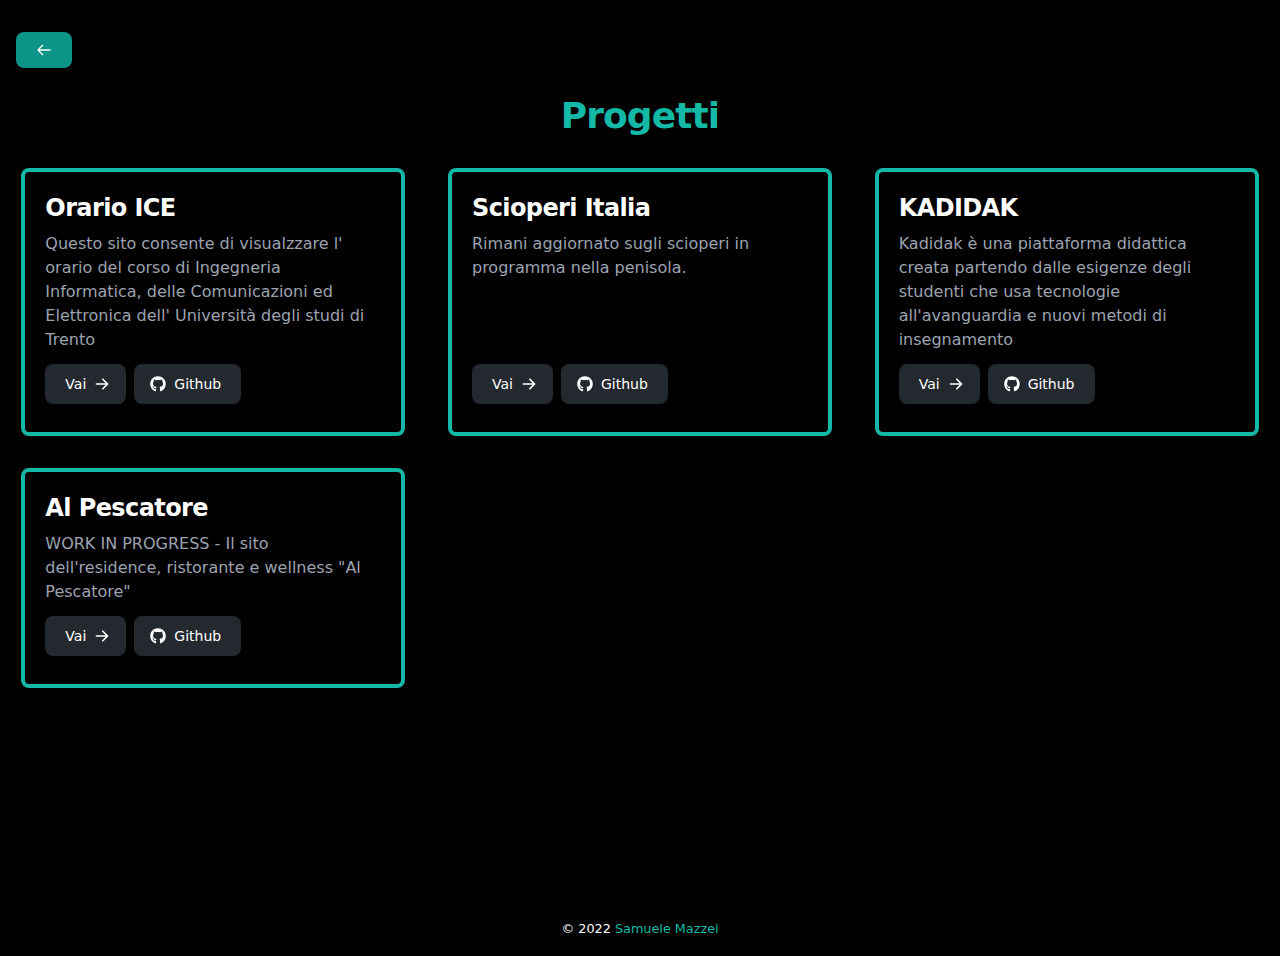
==== commit f0ba5054: "release 20220725" ====
--- a/progetti/index.html
+++ b/progetti/index.html
@@ -4,40 +4,39 @@
     <meta charset="UTF-8">
     <meta name="viewport" content="width=device-width">
     <link rel="icon" type="image/x-icon" href="/favicon.ico">
-    <title>Progetti | Samuele Mazzei</title>
+    <title>I miei progetti</title>
     <meta name="description" content="Qui trovi tutti i progetti a cui ho lavorato">
-  <link rel="stylesheet" href="/assets/3dc16f4d.699f09eb.css" /></head>
+  <link rel="stylesheet" href="/assets/40ec8d1b.09232798.css" /></head>
   <body class="bg-black">
-    <div class="min-h-screen">
+    <main class="min-h-screen">
       <section class="bg-black">
     <div class="py-8 lg:py-16 px-4 mx-auto justify-center">
-      <a href="/" class="button">
-        <svg class="w-4 h-4 mr-2 self-center inline-flex" fill="none" stroke="currentColor" viewBox="0 0 24 24" xmlns="http://www.w3.org/2000/svg"><path stroke-linecap="round" stroke-linejoin="round" stroke-width="2" d="M10 19l-7-7m0 0l7-7m-7 7h18"></path>
+      <a href="/" class="button absolute top-0">
+        <svg class="w-4 h-4 self-center inline-flex" fill="none" stroke="currentColor" viewBox="0 0 24 24" xmlns="http://www.w3.org/2000/svg"><path stroke-linecap="round" stroke-linejoin="round" stroke-width="2" d="M10 19l-7-7m0 0l7-7m-7 7h18"></path>
         </svg>
-        Torna indietro
       </a>
       <h2 class="section-title mt-8">Progetti</h2>
       <div class="grid gap-8 md:grid-cols-2 lg:grid-cols-3 justify-center container mx-auto justify-items-center">
         <div class="max-w-sm rounded-lg border-4 border-teal-500 bg-black transition-all hover:scale-105"><div class="flex h-full flex-col p-5"><a href="https://zealous-pike-59fbec.netlify.app/"><h5 class="mb-2 text-2xl font-bold tracking-tight text-white">Orario ICE</h5></a>
-    <p class="mb-3 grow font-normal text-gray-400">Questo sito consente di visualzzare l&#39; orario del corso di Ingegneria Informatica, delle Comunicazioni ed Elettronica dell&#39; Università degli studi di Trento</p>
+    <p class="mb-3 flex-1 grow font-normal text-gray-400">Questo sito consente di visualzzare l&#39; orario del corso di Ingegneria Informatica, delle Comunicazioni ed Elettronica dell&#39; Università degli studi di Trento</p>
     <div class="align-center flex"><a href="https://zealous-pike-59fbec.netlify.app/" target="_blank" class="mr-2 mb-2 inline-flex items-center rounded-lg bg-[#24292F] px-5 py-2.5 text-center text-sm font-medium text-white hover:bg-[#24292F]/90 focus:outline-none focus:ring-4 focus:ring-[#24292F]/50 dark:hover:bg-[#050708]/30 dark:focus:ring-gray-500">Vai
         <svg class="ml-2 -mr-1 h-4 w-4" fill="currentColor" viewBox="0 0 20 20" xmlns="http://www.w3.org/2000/svg"><path fill-rule="evenodd" d="M10.293 3.293a1 1 0 011.414 0l6 6a1 1 0 010 1.414l-6 6a1 1 0 01-1.414-1.414L14.586 11H3a1 1 0 110-2h11.586l-4.293-4.293a1 1 0 010-1.414z" clip-rule="evenodd"></path></svg></a>
       <a href="https://github.com/Samu01Tech/Orario-ICE" target="_blank" class="mr-2 mb-2 inline-flex items-center rounded-lg bg-[#24292F] px-5 py-2.5 text-center text-sm font-medium text-white hover:bg-[#24292F]/90 focus:outline-none focus:ring-4 focus:ring-[#24292F]/50 dark:hover:bg-[#050708]/30 dark:focus:ring-gray-500"><svg class="mr-2 -ml-1 h-4 w-4" aria-hidden="true" focusable="false" data-prefix="fab" data-icon="github" role="img" xmlns="http://www.w3.org/2000/svg" viewBox="0 0 496 512"><path fill="currentColor" d="M165.9 397.4c0 2-2.3 3.6-5.2 3.6-3.3 .3-5.6-1.3-5.6-3.6 0-2 2.3-3.6 5.2-3.6 3-.3 5.6 1.3 5.6 3.6zm-31.1-4.5c-.7 2 1.3 4.3 4.3 4.9 2.6 1 5.6 0 6.2-2s-1.3-4.3-4.3-5.2c-2.6-.7-5.5 .3-6.2 2.3zm44.2-1.7c-2.9 .7-4.9 2.6-4.6 4.9 .3 2 2.9 3.3 5.9 2.6 2.9-.7 4.9-2.6 4.6-4.6-.3-1.9-3-3.2-5.9-2.9zM244.8 8C106.1 8 0 113.3 0 252c0 110.9 69.8 205.8 169.5 239.2 12.8 2.3 17.3-5.6 17.3-12.1 0-6.2-.3-40.4-.3-61.4 0 0-70 15-84.7-29.8 0 0-11.4-29.1-27.8-36.6 0 0-22.9-15.7 1.6-15.4 0 0 24.9 2 38.6 25.8 21.9 38.6 58.6 27.5 72.9 20.9 2.3-16 8.8-27.1 16-33.7-55.9-6.2-112.3-14.3-112.3-110.5 0-27.5 7.6-41.3 23.6-58.9-2.6-6.5-11.1-33.3 2.6-67.9 20.9-6.5 69 27 69 27 20-5.6 41.5-8.5 62.8-8.5s42.8 2.9 62.8 8.5c0 0 48.1-33.6 69-27 13.7 34.7 5.2 61.4 2.6 67.9 16 17.7 25.8 31.5 25.8 58.9 0 96.5-58.9 104.2-114.8 110.5 9.2 7.9 17 22.9 17 46.4 0 33.7-.3 75.4-.3 83.6 0 6.5 4.6 14.4 17.3 12.1C428.2 457.8 496 362.9 496 252 496 113.3 383.5 8 244.8 8zM97.2 352.9c-1.3 1-1 3.3 .7 5.2 1.6 1.6 3.9 2.3 5.2 1 1.3-1 1-3.3-.7-5.2-1.6-1.6-3.9-2.3-5.2-1zm-10.8-8.1c-.7 1.3 .3 2.9 2.3 3.9 1.6 1 3.6 .7 4.3-.7 .7-1.3-.3-2.9-2.3-3.9-2-.6-3.6-.3-4.3 .7zm32.4 35.6c-1.6 1.3-1 4.3 1.3 6.2 2.3 2.3 5.2 2.6 6.5 1 1.3-1.3 .7-4.3-1.3-6.2-2.2-2.3-5.2-2.6-6.5-1zm-11.4-14.7c-1.6 1-1.6 3.6 0 5.9 1.6 2.3 4.3 3.3 5.6 2.3 1.6-1.3 1.6-3.9 0-6.2-1.4-2.3-4-3.3-5.6-2z"></path></svg>
           Github
         </a></div></div></div><div class="max-w-sm rounded-lg border-4 border-teal-500 bg-black transition-all hover:scale-105"><div class="flex h-full flex-col p-5"><a href="https://scioperi-italia.netlify.app/"><h5 class="mb-2 text-2xl font-bold tracking-tight text-white">Scioperi Italia</h5></a>
-    <p class="mb-3 grow font-normal text-gray-400">Rimani aggiornato sugli scioperi in programma nella penisola.</p>
+    <p class="mb-3 flex-1 grow font-normal text-gray-400">Rimani aggiornato sugli scioperi in programma nella penisola.</p>
     <div class="align-center flex"><a href="https://scioperi-italia.netlify.app/" target="_blank" class="mr-2 mb-2 inline-flex items-center rounded-lg bg-[#24292F] px-5 py-2.5 text-center text-sm font-medium text-white hover:bg-[#24292F]/90 focus:outline-none focus:ring-4 focus:ring-[#24292F]/50 dark:hover:bg-[#050708]/30 dark:focus:ring-gray-500">Vai
         <svg class="ml-2 -mr-1 h-4 w-4" fill="currentColor" viewBox="0 0 20 20" xmlns="http://www.w3.org/2000/svg"><path fill-rule="evenodd" d="M10.293 3.293a1 1 0 011.414 0l6 6a1 1 0 010 1.414l-6 6a1 1 0 01-1.414-1.414L14.586 11H3a1 1 0 110-2h11.586l-4.293-4.293a1 1 0 010-1.414z" clip-rule="evenodd"></path></svg></a>
       <a href="https://github.com/Samu01Tech/scioperi" target="_blank" class="mr-2 mb-2 inline-flex items-center rounded-lg bg-[#24292F] px-5 py-2.5 text-center text-sm font-medium text-white hover:bg-[#24292F]/90 focus:outline-none focus:ring-4 focus:ring-[#24292F]/50 dark:hover:bg-[#050708]/30 dark:focus:ring-gray-500"><svg class="mr-2 -ml-1 h-4 w-4" aria-hidden="true" focusable="false" data-prefix="fab" data-icon="github" role="img" xmlns="http://www.w3.org/2000/svg" viewBox="0 0 496 512"><path fill="currentColor" d="M165.9 397.4c0 2-2.3 3.6-5.2 3.6-3.3 .3-5.6-1.3-5.6-3.6 0-2 2.3-3.6 5.2-3.6 3-.3 5.6 1.3 5.6 3.6zm-31.1-4.5c-.7 2 1.3 4.3 4.3 4.9 2.6 1 5.6 0 6.2-2s-1.3-4.3-4.3-5.2c-2.6-.7-5.5 .3-6.2 2.3zm44.2-1.7c-2.9 .7-4.9 2.6-4.6 4.9 .3 2 2.9 3.3 5.9 2.6 2.9-.7 4.9-2.6 4.6-4.6-.3-1.9-3-3.2-5.9-2.9zM244.8 8C106.1 8 0 113.3 0 252c0 110.9 69.8 205.8 169.5 239.2 12.8 2.3 17.3-5.6 17.3-12.1 0-6.2-.3-40.4-.3-61.4 0 0-70 15-84.7-29.8 0 0-11.4-29.1-27.8-36.6 0 0-22.9-15.7 1.6-15.4 0 0 24.9 2 38.6 25.8 21.9 38.6 58.6 27.5 72.9 20.9 2.3-16 8.8-27.1 16-33.7-55.9-6.2-112.3-14.3-112.3-110.5 0-27.5 7.6-41.3 23.6-58.9-2.6-6.5-11.1-33.3 2.6-67.9 20.9-6.5 69 27 69 27 20-5.6 41.5-8.5 62.8-8.5s42.8 2.9 62.8 8.5c0 0 48.1-33.6 69-27 13.7 34.7 5.2 61.4 2.6 67.9 16 17.7 25.8 31.5 25.8 58.9 0 96.5-58.9 104.2-114.8 110.5 9.2 7.9 17 22.9 17 46.4 0 33.7-.3 75.4-.3 83.6 0 6.5 4.6 14.4 17.3 12.1C428.2 457.8 496 362.9 496 252 496 113.3 383.5 8 244.8 8zM97.2 352.9c-1.3 1-1 3.3 .7 5.2 1.6 1.6 3.9 2.3 5.2 1 1.3-1 1-3.3-.7-5.2-1.6-1.6-3.9-2.3-5.2-1zm-10.8-8.1c-.7 1.3 .3 2.9 2.3 3.9 1.6 1 3.6 .7 4.3-.7 .7-1.3-.3-2.9-2.3-3.9-2-.6-3.6-.3-4.3 .7zm32.4 35.6c-1.6 1.3-1 4.3 1.3 6.2 2.3 2.3 5.2 2.6 6.5 1 1.3-1.3 .7-4.3-1.3-6.2-2.2-2.3-5.2-2.6-6.5-1zm-11.4-14.7c-1.6 1-1.6 3.6 0 5.9 1.6 2.3 4.3 3.3 5.6 2.3 1.6-1.3 1.6-3.9 0-6.2-1.4-2.3-4-3.3-5.6-2z"></path></svg>
           Github
         </a></div></div></div><div class="max-w-sm rounded-lg border-4 border-teal-500 bg-black transition-all hover:scale-105"><div class="flex h-full flex-col p-5"><a href="https://kadidak.com/"><h5 class="mb-2 text-2xl font-bold tracking-tight text-white">KADIDAK</h5></a>
-    <p class="mb-3 grow font-normal text-gray-400">Kadidak è una piattaforma didattica creata partendo dalle esigenze degli studenti che usa tecnologie all&#39;avanguardia e nuovi metodi di insegnamento</p>
+    <p class="mb-3 flex-1 grow font-normal text-gray-400">Kadidak è una piattaforma didattica creata partendo dalle esigenze degli studenti che usa tecnologie all&#39;avanguardia e nuovi metodi di insegnamento</p>
     <div class="align-center flex"><a href="https://kadidak.com/" target="_blank" class="mr-2 mb-2 inline-flex items-center rounded-lg bg-[#24292F] px-5 py-2.5 text-center text-sm font-medium text-white hover:bg-[#24292F]/90 focus:outline-none focus:ring-4 focus:ring-[#24292F]/50 dark:hover:bg-[#050708]/30 dark:focus:ring-gray-500">Vai
         <svg class="ml-2 -mr-1 h-4 w-4" fill="currentColor" viewBox="0 0 20 20" xmlns="http://www.w3.org/2000/svg"><path fill-rule="evenodd" d="M10.293 3.293a1 1 0 011.414 0l6 6a1 1 0 010 1.414l-6 6a1 1 0 01-1.414-1.414L14.586 11H3a1 1 0 110-2h11.586l-4.293-4.293a1 1 0 010-1.414z" clip-rule="evenodd"></path></svg></a>
       <a href="https://github.com/kadidak" target="_blank" class="mr-2 mb-2 inline-flex items-center rounded-lg bg-[#24292F] px-5 py-2.5 text-center text-sm font-medium text-white hover:bg-[#24292F]/90 focus:outline-none focus:ring-4 focus:ring-[#24292F]/50 dark:hover:bg-[#050708]/30 dark:focus:ring-gray-500"><svg class="mr-2 -ml-1 h-4 w-4" aria-hidden="true" focusable="false" data-prefix="fab" data-icon="github" role="img" xmlns="http://www.w3.org/2000/svg" viewBox="0 0 496 512"><path fill="currentColor" d="M165.9 397.4c0 2-2.3 3.6-5.2 3.6-3.3 .3-5.6-1.3-5.6-3.6 0-2 2.3-3.6 5.2-3.6 3-.3 5.6 1.3 5.6 3.6zm-31.1-4.5c-.7 2 1.3 4.3 4.3 4.9 2.6 1 5.6 0 6.2-2s-1.3-4.3-4.3-5.2c-2.6-.7-5.5 .3-6.2 2.3zm44.2-1.7c-2.9 .7-4.9 2.6-4.6 4.9 .3 2 2.9 3.3 5.9 2.6 2.9-.7 4.9-2.6 4.6-4.6-.3-1.9-3-3.2-5.9-2.9zM244.8 8C106.1 8 0 113.3 0 252c0 110.9 69.8 205.8 169.5 239.2 12.8 2.3 17.3-5.6 17.3-12.1 0-6.2-.3-40.4-.3-61.4 0 0-70 15-84.7-29.8 0 0-11.4-29.1-27.8-36.6 0 0-22.9-15.7 1.6-15.4 0 0 24.9 2 38.6 25.8 21.9 38.6 58.6 27.5 72.9 20.9 2.3-16 8.8-27.1 16-33.7-55.9-6.2-112.3-14.3-112.3-110.5 0-27.5 7.6-41.3 23.6-58.9-2.6-6.5-11.1-33.3 2.6-67.9 20.9-6.5 69 27 69 27 20-5.6 41.5-8.5 62.8-8.5s42.8 2.9 62.8 8.5c0 0 48.1-33.6 69-27 13.7 34.7 5.2 61.4 2.6 67.9 16 17.7 25.8 31.5 25.8 58.9 0 96.5-58.9 104.2-114.8 110.5 9.2 7.9 17 22.9 17 46.4 0 33.7-.3 75.4-.3 83.6 0 6.5 4.6 14.4 17.3 12.1C428.2 457.8 496 362.9 496 252 496 113.3 383.5 8 244.8 8zM97.2 352.9c-1.3 1-1 3.3 .7 5.2 1.6 1.6 3.9 2.3 5.2 1 1.3-1 1-3.3-.7-5.2-1.6-1.6-3.9-2.3-5.2-1zm-10.8-8.1c-.7 1.3 .3 2.9 2.3 3.9 1.6 1 3.6 .7 4.3-.7 .7-1.3-.3-2.9-2.3-3.9-2-.6-3.6-.3-4.3 .7zm32.4 35.6c-1.6 1.3-1 4.3 1.3 6.2 2.3 2.3 5.2 2.6 6.5 1 1.3-1.3 .7-4.3-1.3-6.2-2.2-2.3-5.2-2.6-6.5-1zm-11.4-14.7c-1.6 1-1.6 3.6 0 5.9 1.6 2.3 4.3 3.3 5.6 2.3 1.6-1.3 1.6-3.9 0-6.2-1.4-2.3-4-3.3-5.6-2z"></path></svg>
           Github
         </a></div></div></div><div class="max-w-sm rounded-lg border-4 border-teal-500 bg-black transition-all hover:scale-105"><div class="flex h-full flex-col p-5"><a href="https://animated-piroshki-59fb33.netlify.app"><h5 class="mb-2 text-2xl font-bold tracking-tight text-white">Al Pescatore</h5></a>
-    <p class="mb-3 grow font-normal text-gray-400">WORK IN PROGRESS - Il sito dell&#39;residence, ristorante e wellness &quot;Al Pescatore&quot;</p>
+    <p class="mb-3 flex-1 grow font-normal text-gray-400">WORK IN PROGRESS - Il sito dell&#39;residence, ristorante e wellness &quot;Al Pescatore&quot;</p>
     <div class="align-center flex"><a href="https://animated-piroshki-59fb33.netlify.app" target="_blank" class="mr-2 mb-2 inline-flex items-center rounded-lg bg-[#24292F] px-5 py-2.5 text-center text-sm font-medium text-white hover:bg-[#24292F]/90 focus:outline-none focus:ring-4 focus:ring-[#24292F]/50 dark:hover:bg-[#050708]/30 dark:focus:ring-gray-500">Vai
         <svg class="ml-2 -mr-1 h-4 w-4" fill="currentColor" viewBox="0 0 20 20" xmlns="http://www.w3.org/2000/svg"><path fill-rule="evenodd" d="M10.293 3.293a1 1 0 011.414 0l6 6a1 1 0 010 1.414l-6 6a1 1 0 01-1.414-1.414L14.586 11H3a1 1 0 110-2h11.586l-4.293-4.293a1 1 0 010-1.414z" clip-rule="evenodd"></path></svg></a>
       <a href="https://github.com/samu01tech" target="_blank" class="mr-2 mb-2 inline-flex items-center rounded-lg bg-[#24292F] px-5 py-2.5 text-center text-sm font-medium text-white hover:bg-[#24292F]/90 focus:outline-none focus:ring-4 focus:ring-[#24292F]/50 dark:hover:bg-[#050708]/30 dark:focus:ring-gray-500"><svg class="mr-2 -ml-1 h-4 w-4" aria-hidden="true" focusable="false" data-prefix="fab" data-icon="github" role="img" xmlns="http://www.w3.org/2000/svg" viewBox="0 0 496 512"><path fill="currentColor" d="M165.9 397.4c0 2-2.3 3.6-5.2 3.6-3.3 .3-5.6-1.3-5.6-3.6 0-2 2.3-3.6 5.2-3.6 3-.3 5.6 1.3 5.6 3.6zm-31.1-4.5c-.7 2 1.3 4.3 4.3 4.9 2.6 1 5.6 0 6.2-2s-1.3-4.3-4.3-5.2c-2.6-.7-5.5 .3-6.2 2.3zm44.2-1.7c-2.9 .7-4.9 2.6-4.6 4.9 .3 2 2.9 3.3 5.9 2.6 2.9-.7 4.9-2.6 4.6-4.6-.3-1.9-3-3.2-5.9-2.9zM244.8 8C106.1 8 0 113.3 0 252c0 110.9 69.8 205.8 169.5 239.2 12.8 2.3 17.3-5.6 17.3-12.1 0-6.2-.3-40.4-.3-61.4 0 0-70 15-84.7-29.8 0 0-11.4-29.1-27.8-36.6 0 0-22.9-15.7 1.6-15.4 0 0 24.9 2 38.6 25.8 21.9 38.6 58.6 27.5 72.9 20.9 2.3-16 8.8-27.1 16-33.7-55.9-6.2-112.3-14.3-112.3-110.5 0-27.5 7.6-41.3 23.6-58.9-2.6-6.5-11.1-33.3 2.6-67.9 20.9-6.5 69 27 69 27 20-5.6 41.5-8.5 62.8-8.5s42.8 2.9 62.8 8.5c0 0 48.1-33.6 69-27 13.7 34.7 5.2 61.4 2.6 67.9 16 17.7 25.8 31.5 25.8 58.9 0 96.5-58.9 104.2-114.8 110.5 9.2 7.9 17 22.9 17 46.4 0 33.7-.3 75.4-.3 83.6 0 6.5 4.6 14.4 17.3 12.1C428.2 457.8 496 362.9 496 252 496 113.3 383.5 8 244.8 8zM97.2 352.9c-1.3 1-1 3.3 .7 5.2 1.6 1.6 3.9 2.3 5.2 1 1.3-1 1-3.3-.7-5.2-1.6-1.6-3.9-2.3-5.2-1zm-10.8-8.1c-.7 1.3 .3 2.9 2.3 3.9 1.6 1 3.6 .7 4.3-.7 .7-1.3-.3-2.9-2.3-3.9-2-.6-3.6-.3-4.3 .7zm32.4 35.6c-1.6 1.3-1 4.3 1.3 6.2 2.3 2.3 5.2 2.6 6.5 1 1.3-1.3 .7-4.3-1.3-6.2-2.2-2.3-5.2-2.6-6.5-1zm-11.4-14.7c-1.6 1-1.6 3.6 0 5.9 1.6 2.3 4.3 3.3 5.6 2.3 1.6-1.3 1.6-3.9 0-6.2-1.4-2.3-4-3.3-5.6-2z"></path></svg>
@@ -46,7 +45,7 @@
       </div>
     </div>
   </section>
-    </div>
+    </main>
     <footer class="p-4">
       <!-- automatic year copyright footer -->
       <div class="text-center text-white">
--- a/assets/40ec8d1b.09232798.css
+++ b/assets/40ec8d1b.09232798.css
@@ -0,0 +1 @@
+html{scroll-behavior:smooth;scrollbar-gutter:stable}::-webkit-scrollbar{width:0px}h1,h2,h3,h4,h5,h6,p{color:#fff}.logo{height:2.25rem}.link{border-bottom-width:2px;--tw-border-opacity: 1;border-color:rgb(20 184 166 / var(--tw-border-opacity));--tw-text-opacity: 1;color:rgb(20 184 166 / var(--tw-text-opacity))}.section-title{margin-bottom:2rem;text-align:center;font-size:2.25rem;line-height:2.5rem;font-weight:800;letter-spacing:-.025em;--tw-text-opacity: 1;color:rgb(20 184 166 / var(--tw-text-opacity))}.button{margin-top:2rem;display:flex;width:-webkit-min-content;width:-moz-min-content;width:min-content;align-items:center;justify-content:center;white-space:nowrap;border-radius:.5rem;--tw-bg-opacity: 1;background-color:rgb(13 148 136 / var(--tw-bg-opacity));padding:.625rem 1.25rem;font-size:.875rem;line-height:1.25rem;font-weight:500;--tw-text-opacity: 1;color:rgb(255 255 255 / var(--tw-text-opacity))}.button:hover{--tw-bg-opacity: 1;background-color:rgb(15 118 110 / var(--tw-bg-opacity))}.button:focus{outline:2px solid transparent;outline-offset:2px;--tw-ring-offset-shadow: var(--tw-ring-inset) 0 0 0 var(--tw-ring-offset-width) var(--tw-ring-offset-color);--tw-ring-shadow: var(--tw-ring-inset) 0 0 0 calc(4px + var(--tw-ring-offset-width)) var(--tw-ring-color);box-shadow:var(--tw-ring-offset-shadow),var(--tw-ring-shadow),var(--tw-shadow, 0 0 #0000);--tw-ring-opacity: 1;--tw-ring-color: rgb(17 94 89 / var(--tw-ring-opacity))}*,:before,:after{box-sizing:border-box;border-width:0;border-style:solid;border-color:#e5e7eb}:before,:after{--tw-content: ""}html{line-height:1.5;-webkit-text-size-adjust:100%;-moz-tab-size:4;-o-tab-size:4;tab-size:4;font-family:ui-sans-serif,system-ui,-apple-system,BlinkMacSystemFont,Segoe UI,Roboto,Helvetica Neue,Arial,Noto Sans,sans-serif,"Apple Color Emoji","Segoe UI Emoji",Segoe UI Symbol,"Noto Color Emoji"}body{margin:0;line-height:inherit}hr{height:0;color:inherit;border-top-width:1px}abbr:where([title]){-webkit-text-decoration:underline dotted;text-decoration:underline dotted}h1,h2,h3,h4,h5,h6{font-size:inherit;font-weight:inherit}a{color:inherit;text-decoration:inherit}b,strong{font-weight:bolder}code,kbd,samp,pre{font-family:ui-monospace,SFMono-Regular,Menlo,Monaco,Consolas,Liberation Mono,Courier New,monospace;font-size:1em}small{font-size:80%}sub,sup{font-size:75%;line-height:0;position:relative;vertical-align:baseline}sub{bottom:-.25em}sup{top:-.5em}table{text-indent:0;border-color:inherit;border-collapse:collapse}button,input,optgroup,select,textarea{font-family:inherit;font-size:100%;font-weight:inherit;line-height:inherit;color:inherit;margin:0;padding:0}button,select{text-transform:none}button,[type=button],[type=reset],[type=submit]{-webkit-appearance:button;background-color:transparent;background-image:none}:-moz-focusring{outline:auto}:-moz-ui-invalid{box-shadow:none}progress{vertical-align:baseline}::-webkit-inner-spin-button,::-webkit-outer-spin-button{height:auto}[type=search]{-webkit-appearance:textfield;outline-offset:-2px}::-webkit-search-decoration{-webkit-appearance:none}::-webkit-file-upload-button{-webkit-appearance:button;font:inherit}summary{display:list-item}blockquote,dl,dd,h1,h2,h3,h4,h5,h6,hr,figure,p,pre{margin:0}fieldset{margin:0;padding:0}legend{padding:0}ol,ul,menu{list-style:none;margin:0;padding:0}textarea{resize:vertical}input::-moz-placeholder,textarea::-moz-placeholder{opacity:1;color:#9ca3af}input::placeholder,textarea::placeholder{opacity:1;color:#9ca3af}button,[role=button]{cursor:pointer}:disabled{cursor:default}img,svg,video,canvas,audio,iframe,embed,object{display:block;vertical-align:middle}img,video{max-width:100%;height:auto}*,:before,:after{--tw-border-spacing-x: 0;--tw-border-spacing-y: 0;--tw-translate-x: 0;--tw-translate-y: 0;--tw-rotate: 0;--tw-skew-x: 0;--tw-skew-y: 0;--tw-scale-x: 1;--tw-scale-y: 1;--tw-pan-x: ;--tw-pan-y: ;--tw-pinch-zoom: ;--tw-scroll-snap-strictness: proximity;--tw-ordinal: ;--tw-slashed-zero: ;--tw-numeric-figure: ;--tw-numeric-spacing: ;--tw-numeric-fraction: ;--tw-ring-inset: ;--tw-ring-offset-width: 0px;--tw-ring-offset-color: #fff;--tw-ring-color: rgb(59 130 246 / .5);--tw-ring-offset-shadow: 0 0 #0000;--tw-ring-shadow: 0 0 #0000;--tw-shadow: 0 0 #0000;--tw-shadow-colored: 0 0 #0000;--tw-blur: ;--tw-brightness: ;--tw-contrast: ;--tw-grayscale: ;--tw-hue-rotate: ;--tw-invert: ;--tw-saturate: ;--tw-sepia: ;--tw-drop-shadow: ;--tw-backdrop-blur: ;--tw-backdrop-brightness: ;--tw-backdrop-contrast: ;--tw-backdrop-grayscale: ;--tw-backdrop-hue-rotate: ;--tw-backdrop-invert: ;--tw-backdrop-opacity: ;--tw-backdrop-saturate: ;--tw-backdrop-sepia: }::-webkit-backdrop{--tw-border-spacing-x: 0;--tw-border-spacing-y: 0;--tw-translate-x: 0;--tw-translate-y: 0;--tw-rotate: 0;--tw-skew-x: 0;--tw-skew-y: 0;--tw-scale-x: 1;--tw-scale-y: 1;--tw-pan-x: ;--tw-pan-y: ;--tw-pinch-zoom: ;--tw-scroll-snap-strictness: proximity;--tw-ordinal: ;--tw-slashed-zero: ;--tw-numeric-figure: ;--tw-numeric-spacing: ;--tw-numeric-fraction: ;--tw-ring-inset: ;--tw-ring-offset-width: 0px;--tw-ring-offset-color: #fff;--tw-ring-color: rgb(59 130 246 / .5);--tw-ring-offset-shadow: 0 0 #0000;--tw-ring-shadow: 0 0 #0000;--tw-shadow: 0 0 #0000;--tw-shadow-colored: 0 0 #0000;--tw-blur: ;--tw-brightness: ;--tw-contrast: ;--tw-grayscale: ;--tw-hue-rotate: ;--tw-invert: ;--tw-saturate: ;--tw-sepia: ;--tw-drop-shadow: ;--tw-backdrop-blur: ;--tw-backdrop-brightness: ;--tw-backdrop-contrast: ;--tw-backdrop-grayscale: ;--tw-backdrop-hue-rotate: ;--tw-backdrop-invert: ;--tw-backdrop-opacity: ;--tw-backdrop-saturate: ;--tw-backdrop-sepia: }::backdrop{--tw-border-spacing-x: 0;--tw-border-spacing-y: 0;--tw-translate-x: 0;--tw-translate-y: 0;--tw-rotate: 0;--tw-skew-x: 0;--tw-skew-y: 0;--tw-scale-x: 1;--tw-scale-y: 1;--tw-pan-x: ;--tw-pan-y: ;--tw-pinch-zoom: ;--tw-scroll-snap-strictness: proximity;--tw-ordinal: ;--tw-slashed-zero: ;--tw-numeric-figure: ;--tw-numeric-spacing: ;--tw-numeric-fraction: ;--tw-ring-inset: ;--tw-ring-offset-width: 0px;--tw-ring-offset-color: #fff;--tw-ring-color: rgb(59 130 246 / .5);--tw-ring-offset-shadow: 0 0 #0000;--tw-ring-shadow: 0 0 #0000;--tw-shadow: 0 0 #0000;--tw-shadow-colored: 0 0 #0000;--tw-blur: ;--tw-brightness: ;--tw-contrast: ;--tw-grayscale: ;--tw-hue-rotate: ;--tw-invert: ;--tw-saturate: ;--tw-sepia: ;--tw-drop-shadow: ;--tw-backdrop-blur: ;--tw-backdrop-brightness: ;--tw-backdrop-contrast: ;--tw-backdrop-grayscale: ;--tw-backdrop-hue-rotate: ;--tw-backdrop-invert: ;--tw-backdrop-opacity: ;--tw-backdrop-saturate: ;--tw-backdrop-sepia: }.container{width:100%}@media (min-width: 640px){.container{max-width:640px}}@media (min-width: 768px){.container{max-width:768px}}@media (min-width: 1024px){.container{max-width:1024px}}@media (min-width: 1280px){.container{max-width:1280px}}@media (min-width: 1536px){.container{max-width:1536px}}.absolute{position:absolute}.top-0{top:0}.mx-auto{margin-left:auto;margin-right:auto}.mb-3{margin-bottom:.75rem}.mb-8{margin-bottom:2rem}.mb-2{margin-bottom:.5rem}.mr-2{margin-right:.5rem}.ml-2{margin-left:.5rem}.-mr-1{margin-right:-.25rem}.-ml-1{margin-left:-.25rem}.mt-8{margin-top:2rem}.inline{display:inline}.flex{display:flex}.inline-flex{display:inline-flex}.grid{display:grid}.aspect-video{aspect-ratio:16 / 9}.h-12{height:3rem}.h-full{height:100%}.h-4{height:1rem}.h-6{height:1.5rem}.min-h-screen{min-height:100vh}.w-12{width:3rem}.w-full{width:100%}.w-4{width:1rem}.\!w-full{width:100%!important}.w-6{width:1.5rem}.max-w-screen-xl{max-width:1280px}.max-w-screen-md{max-width:768px}.max-w-sm{max-width:24rem}.max-w-screen-sm{max-width:640px}.flex-1{flex:1 1 0%}.grow{flex-grow:1}.flex-row{flex-direction:row}.flex-col{flex-direction:column}.flex-wrap{flex-wrap:wrap}.place-items-center{place-items:center}.items-center{align-items:center}.justify-center{justify-content:center}.justify-evenly{justify-content:space-evenly}.justify-items-center{justify-items:center}.gap-8{gap:2rem}.self-center{align-self:center}.rounded-lg{border-radius:.5rem}.border-4{border-width:4px}.border-teal-500{--tw-border-opacity: 1;border-color:rgb(20 184 166 / var(--tw-border-opacity))}.bg-white{--tw-bg-opacity: 1;background-color:rgb(255 255 255 / var(--tw-bg-opacity))}.bg-black{--tw-bg-opacity: 1;background-color:rgb(0 0 0 / var(--tw-bg-opacity))}.bg-\[\#24292F\]{--tw-bg-opacity: 1;background-color:rgb(36 41 47 / var(--tw-bg-opacity))}.bg-gradient-to-b{background-image:linear-gradient(to bottom,var(--tw-gradient-stops))}.from-teal-500{--tw-gradient-from: #14b8a6;--tw-gradient-to: rgb(20 184 166 / 0);--tw-gradient-stops: var(--tw-gradient-from), var(--tw-gradient-to)}.to-cyan-500{--tw-gradient-to: #06b6d4}.bg-clip-text{-webkit-background-clip:text;background-clip:text}.p-1{padding:.25rem}.p-5{padding:1.25rem}.p-4{padding:1rem}.px-4{padding-left:1rem;padding-right:1rem}.py-8{padding-top:2rem;padding-bottom:2rem}.px-5{padding-left:1.25rem;padding-right:1.25rem}.py-2\.5{padding-top:.625rem;padding-bottom:.625rem}.py-2{padding-top:.5rem;padding-bottom:.5rem}.text-center{text-align:center}.text-lg{font-size:1.125rem;line-height:1.75rem}.text-6xl{font-size:3.75rem;line-height:1}.text-2xl{font-size:1.5rem;line-height:2rem}.text-sm{font-size:.875rem;line-height:1.25rem}.font-medium{font-weight:500}.font-extrabold{font-weight:800}.font-normal{font-weight:400}.font-bold{font-weight:700}.font-light{font-weight:300}.uppercase{text-transform:uppercase}.leading-none{line-height:1}.tracking-tight{letter-spacing:-.025em}.text-gray-600{--tw-text-opacity: 1;color:rgb(75 85 99 / var(--tw-text-opacity))}.text-teal-900{--tw-text-opacity: 1;color:rgb(19 78 74 / var(--tw-text-opacity))}.text-transparent{color:transparent}.text-gray-400{--tw-text-opacity: 1;color:rgb(156 163 175 / var(--tw-text-opacity))}.text-white{--tw-text-opacity: 1;color:rgb(255 255 255 / var(--tw-text-opacity))}.text-teal-500{--tw-text-opacity: 1;color:rgb(20 184 166 / var(--tw-text-opacity))}.text-gray-500{--tw-text-opacity: 1;color:rgb(107 114 128 / var(--tw-text-opacity))}.shadow-white{--tw-shadow-color: #fff;--tw-shadow: var(--tw-shadow-colored)}.transition-all{transition-property:all;transition-timing-function:cubic-bezier(.4,0,.2,1);transition-duration:.15s}.will-change-transform{will-change:transform}.hover\:-translate-y-1:hover{--tw-translate-y: -.25rem;transform:translate(var(--tw-translate-x),var(--tw-translate-y)) rotate(var(--tw-rotate)) skew(var(--tw-skew-x)) skewY(var(--tw-skew-y)) scaleX(var(--tw-scale-x)) scaleY(var(--tw-scale-y))}.hover\:rotate-12:hover{--tw-rotate: 12deg;transform:translate(var(--tw-translate-x),var(--tw-translate-y)) rotate(var(--tw-rotate)) skew(var(--tw-skew-x)) skewY(var(--tw-skew-y)) scaleX(var(--tw-scale-x)) scaleY(var(--tw-scale-y))}.hover\:scale-105:hover{--tw-scale-x: 1.05;--tw-scale-y: 1.05;transform:translate(var(--tw-translate-x),var(--tw-translate-y)) rotate(var(--tw-rotate)) skew(var(--tw-skew-x)) skewY(var(--tw-skew-y)) scaleX(var(--tw-scale-x)) scaleY(var(--tw-scale-y))}.hover\:bg-\[\#24292F\]\/90:hover{background-color:#24292fe6}.focus\:outline-none:focus{outline:2px solid transparent;outline-offset:2px}.focus\:ring-4:focus{--tw-ring-offset-shadow: var(--tw-ring-inset) 0 0 0 var(--tw-ring-offset-width) var(--tw-ring-offset-color);--tw-ring-shadow: var(--tw-ring-inset) 0 0 0 calc(4px + var(--tw-ring-offset-width)) var(--tw-ring-color);box-shadow:var(--tw-ring-offset-shadow),var(--tw-ring-shadow),var(--tw-shadow, 0 0 #0000)}.focus\:ring-\[\#24292F\]\/50:focus{--tw-ring-color: rgb(36 41 47 / .5)}@media (prefers-color-scheme: dark){.dark\:bg-gray-900{--tw-bg-opacity: 1;background-color:rgb(17 24 39 / var(--tw-bg-opacity))}.dark\:text-white{--tw-text-opacity: 1;color:rgb(255 255 255 / var(--tw-text-opacity))}.dark\:text-gray-400{--tw-text-opacity: 1;color:rgb(156 163 175 / var(--tw-text-opacity))}.dark\:hover\:bg-\[\#050708\]\/30:hover{background-color:#0507084d}.dark\:focus\:ring-gray-500:focus{--tw-ring-opacity: 1;--tw-ring-color: rgb(107 114 128 / var(--tw-ring-opacity))}}@media (min-width: 640px){.sm\:gap-12{gap:3rem}.sm\:px-16{padding-left:4rem;padding-right:4rem}.sm\:py-16{padding-top:4rem;padding-bottom:4rem}.sm\:text-xl{font-size:1.25rem;line-height:1.75rem}}@media (min-width: 768px){.md\:grid-cols-2{grid-template-columns:repeat(2,minmax(0,1fr))}}@media (min-width: 1024px){.lg\:mb-16{margin-bottom:4rem}.lg\:grid-cols-2{grid-template-columns:repeat(2,minmax(0,1fr))}.lg\:grid-cols-3{grid-template-columns:repeat(3,minmax(0,1fr))}.lg\:py-16{padding-top:4rem;padding-bottom:4rem}.lg\:px-6{padding-left:1.5rem;padding-right:1.5rem}.lg\:px-12{padding-left:3rem;padding-right:3rem}.lg\:text-2xl{font-size:1.5rem;line-height:2rem}.lg\:text-9xl{font-size:8rem;line-height:1}.lg\:text-xl{font-size:1.25rem;line-height:1.75rem}}@media (min-width: 1280px){.xl\:px-48{padding-left:12rem;padding-right:12rem}}
